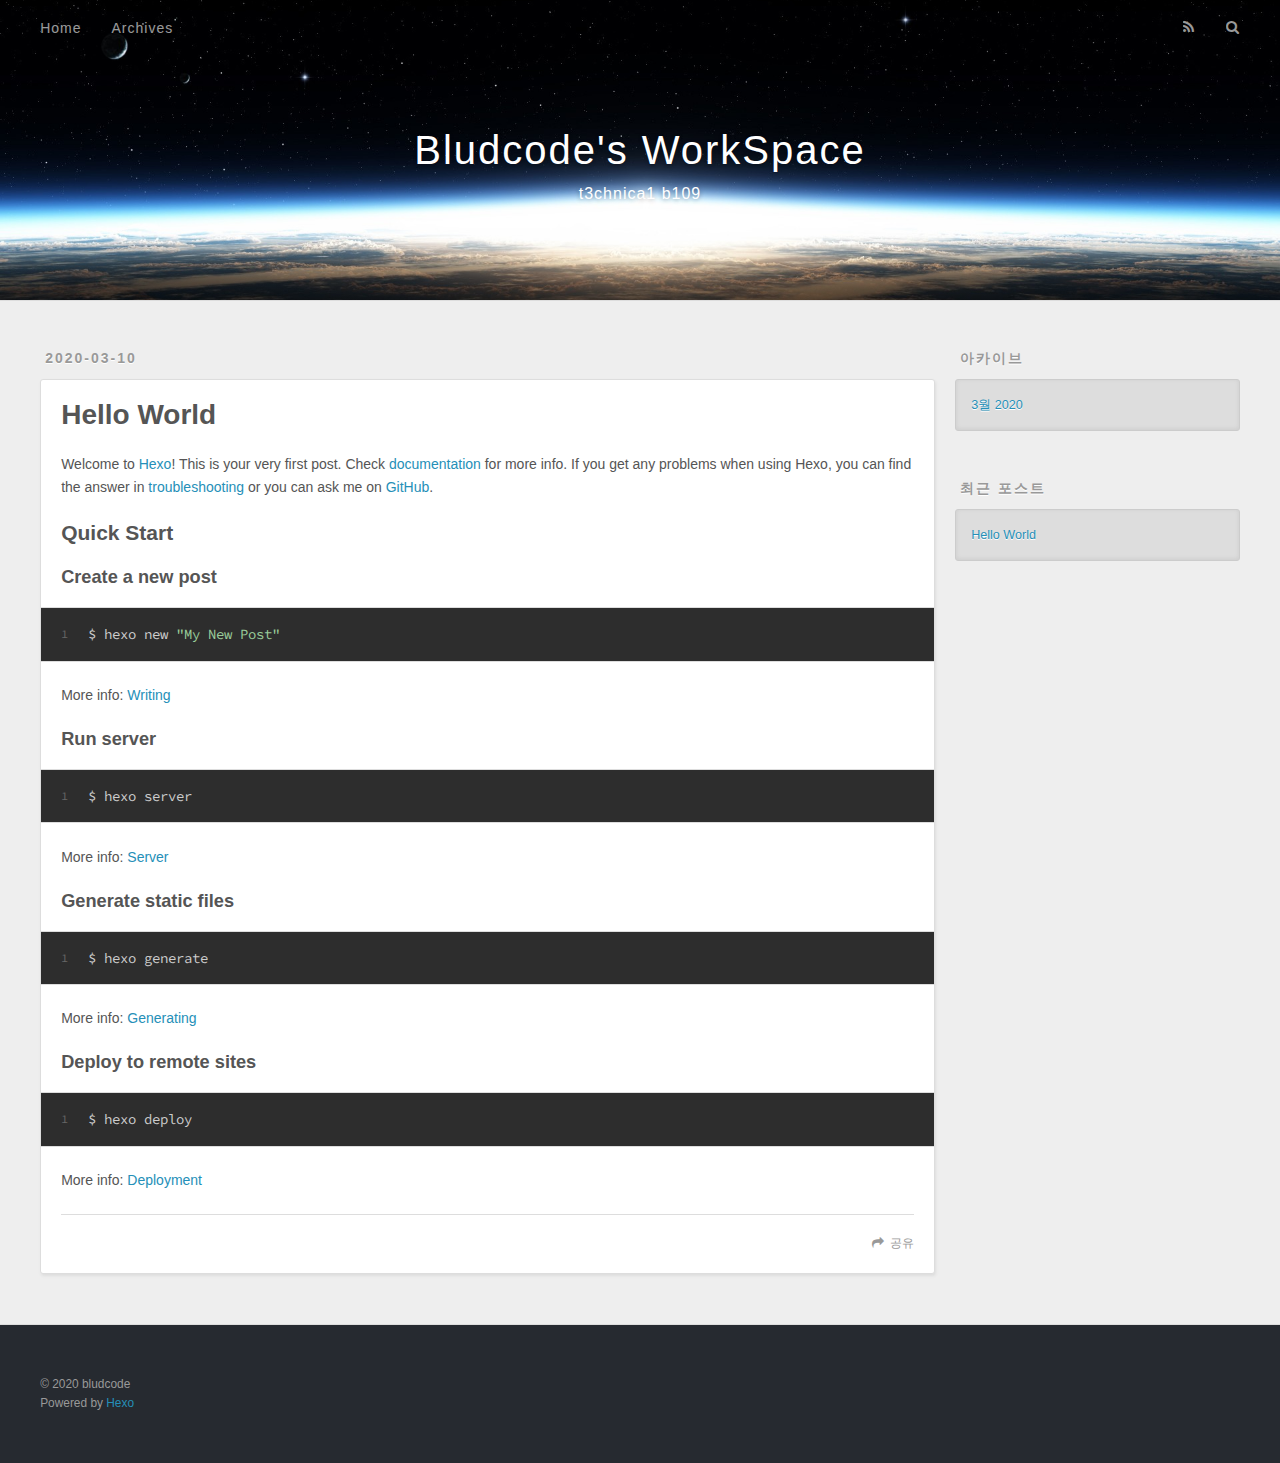
==== index.html @ d139e869 "Site updated: 2020-03-10 10:09:11" ====
<!DOCTYPE html>
<html>
<head>
  <meta charset="utf-8">
  

  
  <title>Bludcode&#39;s WorkSpace</title>
  <meta name="viewport" content="width=device-width, initial-scale=1, maximum-scale=1">
  <meta name="description" content="bludcode&#39;s blog">
<meta property="og:type" content="website">
<meta property="og:title" content="Bludcode&#39;s WorkSpace">
<meta property="og:url" content="https://bludcode.github.io/index.html">
<meta property="og:site_name" content="Bludcode&#39;s WorkSpace">
<meta property="og:description" content="bludcode&#39;s blog">
<meta property="og:locale" content="ko_KR">
<meta property="article:author" content="bludcode">
<meta property="article:tag" content="programming">
<meta property="article:tag" content=" math">
<meta property="article:tag" content=" neuroscience">
<meta name="twitter:card" content="summary">
  
    <link rel="alternate" href="/atom.xml" title="Bludcode&#39;s WorkSpace" type="application/atom+xml">
  
  
    <link rel="icon" href="/favicon.png">
  
  
    <link href="//fonts.googleapis.com/css?family=Source+Code+Pro" rel="stylesheet" type="text/css">
  
  
<link rel="stylesheet" href="/css/style.css">

<meta name="generator" content="Hexo 4.2.0"></head>

<body>
  <div id="container">
    <div id="wrap">
      <header id="header">
  <div id="banner"></div>
  <div id="header-outer" class="outer">
    <div id="header-title" class="inner">
      <h1 id="logo-wrap">
        <a href="/" id="logo">Bludcode&#39;s WorkSpace</a>
      </h1>
      
        <h2 id="subtitle-wrap">
          <a href="/" id="subtitle">t3chnica1 b109</a>
        </h2>
      
    </div>
    <div id="header-inner" class="inner">
      <nav id="main-nav">
        <a id="main-nav-toggle" class="nav-icon"></a>
        
          <a class="main-nav-link" href="/">Home</a>
        
          <a class="main-nav-link" href="/archives">Archives</a>
        
      </nav>
      <nav id="sub-nav">
        
          <a id="nav-rss-link" class="nav-icon" href="/atom.xml" title="RSS Feed"></a>
        
        <a id="nav-search-btn" class="nav-icon" title="검색"></a>
      </nav>
      <div id="search-form-wrap">
        <form action="//google.com/search" method="get" accept-charset="UTF-8" class="search-form"><input type="search" name="q" class="search-form-input" placeholder="Search"><button type="submit" class="search-form-submit">&#xF002;</button><input type="hidden" name="sitesearch" value="https://bludcode.github.io"></form>
      </div>
    </div>
  </div>
</header>
      <div class="outer">
        <section id="main">
  
    <article id="post-hello-world" class="article article-type-post" itemscope itemprop="blogPost">
  <div class="article-meta">
    <a href="/2020/03/10/hello-world/" class="article-date">
  <time datetime="2020-03-10T00:46:29.522Z" itemprop="datePublished">2020-03-10</time>
</a>
    
  </div>
  <div class="article-inner">
    
    
      <header class="article-header">
        
  
    <h1 itemprop="name">
      <a class="article-title" href="/2020/03/10/hello-world/">Hello World</a>
    </h1>
  

      </header>
    
    <div class="article-entry" itemprop="articleBody">
      
        <p>Welcome to <a href="https://hexo.io/" target="_blank" rel="noopener">Hexo</a>! This is your very first post. Check <a href="https://hexo.io/docs/" target="_blank" rel="noopener">documentation</a> for more info. If you get any problems when using Hexo, you can find the answer in <a href="https://hexo.io/docs/troubleshooting.html" target="_blank" rel="noopener">troubleshooting</a> or you can ask me on <a href="https://github.com/hexojs/hexo/issues" target="_blank" rel="noopener">GitHub</a>.</p>
<h2 id="Quick-Start"><a href="#Quick-Start" class="headerlink" title="Quick Start"></a>Quick Start</h2><h3 id="Create-a-new-post"><a href="#Create-a-new-post" class="headerlink" title="Create a new post"></a>Create a new post</h3><figure class="highlight bash"><table><tr><td class="gutter"><pre><span class="line">1</span><br></pre></td><td class="code"><pre><span class="line">$ hexo new <span class="string">"My New Post"</span></span><br></pre></td></tr></table></figure>

<p>More info: <a href="https://hexo.io/docs/writing.html" target="_blank" rel="noopener">Writing</a></p>
<h3 id="Run-server"><a href="#Run-server" class="headerlink" title="Run server"></a>Run server</h3><figure class="highlight bash"><table><tr><td class="gutter"><pre><span class="line">1</span><br></pre></td><td class="code"><pre><span class="line">$ hexo server</span><br></pre></td></tr></table></figure>

<p>More info: <a href="https://hexo.io/docs/server.html" target="_blank" rel="noopener">Server</a></p>
<h3 id="Generate-static-files"><a href="#Generate-static-files" class="headerlink" title="Generate static files"></a>Generate static files</h3><figure class="highlight bash"><table><tr><td class="gutter"><pre><span class="line">1</span><br></pre></td><td class="code"><pre><span class="line">$ hexo generate</span><br></pre></td></tr></table></figure>

<p>More info: <a href="https://hexo.io/docs/generating.html" target="_blank" rel="noopener">Generating</a></p>
<h3 id="Deploy-to-remote-sites"><a href="#Deploy-to-remote-sites" class="headerlink" title="Deploy to remote sites"></a>Deploy to remote sites</h3><figure class="highlight bash"><table><tr><td class="gutter"><pre><span class="line">1</span><br></pre></td><td class="code"><pre><span class="line">$ hexo deploy</span><br></pre></td></tr></table></figure>

<p>More info: <a href="https://hexo.io/docs/one-command-deployment.html" target="_blank" rel="noopener">Deployment</a></p>

      
    </div>
    <footer class="article-footer">
      <a data-url="https://bludcode.github.io/2020/03/10/hello-world/" data-id="ck7l6rue60000ygr84s1y29q2" class="article-share-link">공유</a>
      
      
    </footer>
  </div>
  
</article>


  


</section>
        
          <aside id="sidebar">
  
    

  
    

  
    
  
    
  <div class="widget-wrap">
    <h3 class="widget-title">아카이브</h3>
    <div class="widget">
      <ul class="archive-list"><li class="archive-list-item"><a class="archive-list-link" href="/archives/2020/03/">3월 2020</a></li></ul>
    </div>
  </div>


  
    
  <div class="widget-wrap">
    <h3 class="widget-title">최근 포스트</h3>
    <div class="widget">
      <ul>
        
          <li>
            <a href="/2020/03/10/hello-world/">Hello World</a>
          </li>
        
      </ul>
    </div>
  </div>

  
</aside>
        
      </div>
      <footer id="footer">
  
  <div class="outer">
    <div id="footer-info" class="inner">
      &copy; 2020 bludcode<br>
      Powered by <a href="http://hexo.io/" target="_blank">Hexo</a>
    </div>
  </div>
</footer>
    </div>
    <nav id="mobile-nav">
  
    <a href="/" class="mobile-nav-link">Home</a>
  
    <a href="/archives" class="mobile-nav-link">Archives</a>
  
</nav>
    

<script src="//ajax.googleapis.com/ajax/libs/jquery/2.0.3/jquery.min.js"></script>


  
<link rel="stylesheet" href="/fancybox/jquery.fancybox.css">

  
<script src="/fancybox/jquery.fancybox.pack.js"></script>




<script src="/js/script.js"></script>




  </div>
</body>
</html>
---- css/style.css ----
body {
  width: 100%;
}
body:before,
body:after {
  content: "";
  display: table;
}
body:after {
  clear: both;
}
html,
body,
div,
span,
applet,
object,
iframe,
h1,
h2,
h3,
h4,
h5,
h6,
p,
blockquote,
pre,
a,
abbr,
acronym,
address,
big,
cite,
code,
del,
dfn,
em,
img,
ins,
kbd,
q,
s,
samp,
small,
strike,
strong,
sub,
sup,
tt,
var,
dl,
dt,
dd,
ol,
ul,
li,
fieldset,
form,
label,
legend,
table,
caption,
tbody,
tfoot,
thead,
tr,
th,
td {
  margin: 0;
  padding: 0;
  border: 0;
  outline: 0;
  font-weight: inherit;
  font-style: inherit;
  font-family: inherit;
  font-size: 100%;
  vertical-align: baseline;
}
body {
  line-height: 1;
  color: #000;
  background: #fff;
}
ol,
ul {
  list-style: none;
}
table {
  border-collapse: separate;
  border-spacing: 0;
  vertical-align: middle;
}
caption,
th,
td {
  text-align: left;
  font-weight: normal;
  vertical-align: middle;
}
a img {
  border: none;
}
input,
button {
  margin: 0;
  padding: 0;
}
input::-moz-focus-inner,
button::-moz-focus-inner {
  border: 0;
  padding: 0;
}
@font-face {
  font-family: FontAwesome;
  font-style: normal;
  font-weight: normal;
  src: url("fonts/fontawesome-webfont.eot?v=#4.0.3");
  src: url("fonts/fontawesome-webfont.eot?#iefix&v=#4.0.3") format("embedded-opentype"), url("fonts/fontawesome-webfont.woff?v=#4.0.3") format("woff"), url("fonts/fontawesome-webfont.ttf?v=#4.0.3") format("truetype"), url("fonts/fontawesome-webfont.svg#fontawesomeregular?v=#4.0.3") format("svg");
}
html,
body,
#container {
  height: 100%;
}
body {
  background: #eee;
  font: 14px -apple-system, BlinkMacSystemFont, "Segoe UI", "Roboto", "Oxygen", "Ubuntu", "Cantarell", "Fira Sans", "Droid Sans", "Helvetica Neue", sans-serif;
  -webkit-text-size-adjust: 100%;
}
.outer {
  max-width: 1220px;
  margin: 0 auto;
  padding: 0 20px;
}
.outer:before,
.outer:after {
  content: "";
  display: table;
}
.outer:after {
  clear: both;
}
.inner {
  display: inline;
  float: left;
  width: 98.33333333333333%;
  margin: 0 0.833333333333333%;
}
.left,
.alignleft {
  float: left;
}
.right,
.alignright {
  float: right;
}
.clear {
  clear: both;
}
#container {
  position: relative;
}
.mobile-nav-on {
  overflow: hidden;
}
#wrap {
  height: 100%;
  width: 100%;
  position: absolute;
  top: 0;
  left: 0;
  -webkit-transition: 0.2s ease-out;
  -moz-transition: 0.2s ease-out;
  -ms-transition: 0.2s ease-out;
  transition: 0.2s ease-out;
  z-index: 1;
  background: #eee;
}
.mobile-nav-on #wrap {
  left: 280px;
}
@media screen and (min-width: 768px) {
  #main {
    display: inline;
    float: left;
    width: 73.33333333333333%;
    margin: 0 0.833333333333333%;
  }
}
.article-date,
.article-category-link,
.archive-year,
.widget-title {
  text-decoration: none;
  text-transform: uppercase;
  letter-spacing: 2px;
  color: #999;
  margin-bottom: 1em;
  margin-left: 5px;
  line-height: 1em;
  text-shadow: 0 1px #fff;
  font-weight: bold;
}
.article-inner,
.archive-article-inner {
  background: #fff;
  -webkit-box-shadow: 1px 2px 3px #ddd;
  box-shadow: 1px 2px 3px #ddd;
  border: 1px solid #ddd;
  border-radius: 3px;
}
.article-entry h1,
.widget h1 {
  font-size: 2em;
}
.article-entry h2,
.widget h2 {
  font-size: 1.5em;
}
.article-entry h3,
.widget h3 {
  font-size: 1.3em;
}
.article-entry h4,
.widget h4 {
  font-size: 1.2em;
}
.article-entry h5,
.widget h5 {
  font-size: 1em;
}
.article-entry h6,
.widget h6 {
  font-size: 1em;
  color: #999;
}
.article-entry hr,
.widget hr {
  border: 1px dashed #ddd;
}
.article-entry strong,
.widget strong {
  font-weight: bold;
}
.article-entry em,
.widget em,
.article-entry cite,
.widget cite {
  font-style: italic;
}
.article-entry sup,
.widget sup,
.article-entry sub,
.widget sub {
  font-size: 0.75em;
  line-height: 0;
  position: relative;
  vertical-align: baseline;
}
.article-entry sup,
.widget sup {
  top: -0.5em;
}
.article-entry sub,
.widget sub {
  bottom: -0.2em;
}
.article-entry small,
.widget small {
  font-size: 0.85em;
}
.article-entry acronym,
.widget acronym,
.article-entry abbr,
.widget abbr {
  border-bottom: 1px dotted;
}
.article-entry ul,
.widget ul,
.article-entry ol,
.widget ol,
.article-entry dl,
.widget dl {
  margin: 0 20px;
  line-height: 1.6em;
}
.article-entry ul ul,
.widget ul ul,
.article-entry ol ul,
.widget ol ul,
.article-entry ul ol,
.widget ul ol,
.article-entry ol ol,
.widget ol ol {
  margin-top: 0;
  margin-bottom: 0;
}
.article-entry ul,
.widget ul {
  list-style: disc;
}
.article-entry ol,
.widget ol {
  list-style: decimal;
}
.article-entry dt,
.widget dt {
  font-weight: bold;
}
#header {
  height: 300px;
  position: relative;
  border-bottom: 1px solid #ddd;
}
#header:before,
#header:after {
  content: "";
  position: absolute;
  left: 0;
  right: 0;
  height: 40px;
}
#header:before {
  top: 0;
  background: -webkit-linear-gradient(rgba(0,0,0,0.2), transparent);
  background: -moz-linear-gradient(rgba(0,0,0,0.2), transparent);
  background: -ms-linear-gradient(rgba(0,0,0,0.2), transparent);
  background: linear-gradient(rgba(0,0,0,0.2), transparent);
}
#header:after {
  bottom: 0;
  background: -webkit-linear-gradient(transparent, rgba(0,0,0,0.2));
  background: -moz-linear-gradient(transparent, rgba(0,0,0,0.2));
  background: -ms-linear-gradient(transparent, rgba(0,0,0,0.2));
  background: linear-gradient(transparent, rgba(0,0,0,0.2));
}
#header-outer {
  height: 100%;
  position: relative;
}
#header-inner {
  position: relative;
  overflow: hidden;
}
#banner {
  position: absolute;
  top: 0;
  left: 0;
  width: 100%;
  height: 100%;
  background: url("images/banner.jpg") center #000;
  -webkit-background-size: cover;
  -moz-background-size: cover;
  background-size: cover;
  z-index: -1;
}
#header-title {
  text-align: center;
  height: 40px;
  position: absolute;
  top: 50%;
  left: 0;
  margin-top: -20px;
}
#logo,
#subtitle {
  text-decoration: none;
  color: #fff;
  font-weight: 300;
  text-shadow: 0 1px 4px rgba(0,0,0,0.3);
}
#logo {
  font-size: 40px;
  line-height: 40px;
  letter-spacing: 2px;
}
#subtitle {
  font-size: 16px;
  line-height: 16px;
  letter-spacing: 1px;
}
#subtitle-wrap {
  margin-top: 16px;
}
#main-nav {
  float: left;
  margin-left: -15px;
}
.nav-icon,
.main-nav-link {
  float: left;
  color: #fff;
  opacity: 0.6;
  text-decoration: none;
  text-shadow: 0 1px rgba(0,0,0,0.2);
  -webkit-transition: opacity 0.2s;
  -moz-transition: opacity 0.2s;
  -ms-transition: opacity 0.2s;
  transition: opacity 0.2s;
  display: block;
  padding: 20px 15px;
}
.nav-icon:hover,
.main-nav-link:hover {
  opacity: 1;
}
.nav-icon {
  font-family: FontAwesome;
  text-align: center;
  font-size: 14px;
  width: 14px;
  height: 14px;
  padding: 20px 15px;
  position: relative;
  cursor: pointer;
}
.main-nav-link {
  font-weight: 300;
  letter-spacing: 1px;
}
@media screen and (max-width: 479px) {
  .main-nav-link {
    display: none;
  }
}
#main-nav-toggle {
  display: none;
}
#main-nav-toggle:before {
  content: "\f0c9";
}
@media screen and (max-width: 479px) {
  #main-nav-toggle {
    display: block;
  }
}
#sub-nav {
  float: right;
  margin-right: -15px;
}
#nav-rss-link:before {
  content: "\f09e";
}
#nav-search-btn:before {
  content: "\f002";
}
#search-form-wrap {
  position: absolute;
  top: 15px;
  width: 150px;
  height: 30px;
  right: -150px;
  opacity: 0;
  -webkit-transition: 0.2s ease-out;
  -moz-transition: 0.2s ease-out;
  -ms-transition: 0.2s ease-out;
  transition: 0.2s ease-out;
}
#search-form-wrap.on {
  opacity: 1;
  right: 0;
}
@media screen and (max-width: 479px) {
  #search-form-wrap {
    width: 100%;
    right: -100%;
  }
}
.search-form {
  position: absolute;
  top: 0;
  left: 0;
  right: 0;
  background: #fff;
  padding: 5px 15px;
  border-radius: 15px;
  -webkit-box-shadow: 0 0 10px rgba(0,0,0,0.3);
  box-shadow: 0 0 10px rgba(0,0,0,0.3);
}
.search-form-input {
  border: none;
  background: none;
  color: #555;
  width: 100%;
  font: 13px -apple-system, BlinkMacSystemFont, "Segoe UI", "Roboto", "Oxygen", "Ubuntu", "Cantarell", "Fira Sans", "Droid Sans", "Helvetica Neue", sans-serif;
  outline: none;
}
.search-form-input::-webkit-search-results-decoration,
.search-form-input::-webkit-search-cancel-button {
  -webkit-appearance: none;
}
.search-form-submit {
  position: absolute;
  top: 50%;
  right: 10px;
  margin-top: -7px;
  font: 13px FontAwesome;
  border: none;
  background: none;
  color: #bbb;
  cursor: pointer;
}
.search-form-submit:hover,
.search-form-submit:focus {
  color: #777;
}
.article {
  margin: 50px 0;
}
.article-inner {
  overflow: hidden;
}
.article-meta:before,
.article-meta:after {
  content: "";
  display: table;
}
.article-meta:after {
  clear: both;
}
.article-date {
  float: left;
}
.article-category {
  float: left;
  line-height: 1em;
  color: #ccc;
  text-shadow: 0 1px #fff;
  margin-left: 8px;
}
.article-category:before {
  content: "\2022";
}
.article-category-link {
  margin: 0 12px 1em;
}
.article-header {
  padding: 20px 20px 0;
}
.article-title {
  text-decoration: none;
  font-size: 2em;
  font-weight: bold;
  color: #555;
  line-height: 1.1em;
  -webkit-transition: color 0.2s;
  -moz-transition: color 0.2s;
  -ms-transition: color 0.2s;
  transition: color 0.2s;
}
a.article-title:hover {
  color: #258fb8;
}
.article-entry {
  color: #555;
  padding: 0 20px;
}
.article-entry:before,
.article-entry:after {
  content: "";
  display: table;
}
.article-entry:after {
  clear: both;
}
.article-entry p,
.article-entry table {
  line-height: 1.6em;
  margin: 1.6em 0;
}
.article-entry h1,
.article-entry h2,
.article-entry h3,
.article-entry h4,
.article-entry h5,
.article-entry h6 {
  font-weight: bold;
}
.article-entry h1,
.article-entry h2,
.article-entry h3,
.article-entry h4,
.article-entry h5,
.article-entry h6 {
  line-height: 1.1em;
  margin: 1.1em 0;
}
.article-entry a {
  color: #258fb8;
  text-decoration: none;
}
.article-entry a:hover {
  text-decoration: underline;
}
.article-entry ul,
.article-entry ol,
.article-entry dl {
  margin-top: 1.6em;
  margin-bottom: 1.6em;
}
.article-entry img,
.article-entry video {
  max-width: 100%;
  height: auto;
  display: block;
  margin: auto;
}
.article-entry iframe {
  border: none;
}
.article-entry table {
  width: 100%;
  border-collapse: collapse;
  border-spacing: 0;
}
.article-entry th {
  font-weight: bold;
  border-bottom: 3px solid #ddd;
  padding-bottom: 0.5em;
}
.article-entry td {
  border-bottom: 1px solid #ddd;
  padding: 10px 0;
}
.article-entry blockquote {
  font-family: Georgia, "Times New Roman", serif;
  font-size: 1.4em;
  margin: 1.6em 20px;
  text-align: center;
}
.article-entry blockquote footer {
  font-size: 14px;
  margin: 1.6em 0;
  font-family: -apple-system, BlinkMacSystemFont, "Segoe UI", "Roboto", "Oxygen", "Ubuntu", "Cantarell", "Fira Sans", "Droid Sans", "Helvetica Neue", sans-serif;
}
.article-entry blockquote footer cite:before {
  content: "—";
  padding: 0 0.5em;
}
.article-entry .pullquote {
  text-align: left;
  width: 45%;
  margin: 0;
}
.article-entry .pullquote.left {
  margin-left: 0.5em;
  margin-right: 1em;
}
.article-entry .pullquote.right {
  margin-right: 0.5em;
  margin-left: 1em;
}
.article-entry .caption {
  color: #999;
  display: block;
  font-size: 0.9em;
  margin-top: 0.5em;
  position: relative;
  text-align: center;
}
.article-entry .video-container {
  position: relative;
  padding-top: 56.25%;
  height: 0;
  overflow: hidden;
}
.article-entry .video-container iframe,
.article-entry .video-container object,
.article-entry .video-container embed {
  position: absolute;
  top: 0;
  left: 0;
  width: 100%;
  height: 100%;
  margin-top: 0;
}
.article-more-link a {
  display: inline-block;
  line-height: 1em;
  padding: 6px 15px;
  border-radius: 15px;
  background: #eee;
  color: #999;
  text-shadow: 0 1px #fff;
  text-decoration: none;
}
.article-more-link a:hover {
  background: #258fb8;
  color: #fff;
  text-decoration: none;
  text-shadow: 0 1px #1e7293;
}
.article-footer {
  font-size: 0.85em;
  line-height: 1.6em;
  border-top: 1px solid #ddd;
  padding-top: 1.6em;
  margin: 0 20px 20px;
}
.article-footer:before,
.article-footer:after {
  content: "";
  display: table;
}
.article-footer:after {
  clear: both;
}
.article-footer a {
  color: #999;
  text-decoration: none;
}
.article-footer a:hover {
  color: #555;
}
.article-tag-list-item {
  float: left;
  margin-right: 10px;
}
.article-tag-list-link:before {
  content: "#";
}
.article-comment-link {
  float: right;
}
.article-comment-link:before {
  content: "\f075";
  font-family: FontAwesome;
  padding-right: 8px;
}
.article-share-link {
  cursor: pointer;
  float: right;
  margin-left: 20px;
}
.article-share-link:before {
  content: "\f064";
  font-family: FontAwesome;
  padding-right: 6px;
}
#article-nav {
  position: relative;
}
#article-nav:before,
#article-nav:after {
  content: "";
  display: table;
}
#article-nav:after {
  clear: both;
}
@media screen and (min-width: 768px) {
  #article-nav {
    margin: 50px 0;
  }
  #article-nav:before {
    width: 8px;
    height: 8px;
    position: absolute;
    top: 50%;
    left: 50%;
    margin-top: -4px;
    margin-left: -4px;
    content: "";
    border-radius: 50%;
    background: #ddd;
    -webkit-box-shadow: 0 1px 2px #fff;
    box-shadow: 0 1px 2px #fff;
  }
}
.article-nav-link-wrap {
  text-decoration: none;
  text-shadow: 0 1px #fff;
  color: #999;
  -webkit-box-sizing: border-box;
  -moz-box-sizing: border-box;
  box-sizing: border-box;
  margin-top: 50px;
  text-align: center;
  display: block;
}
.article-nav-link-wrap:hover {
  color: #555;
}
@media screen and (min-width: 768px) {
  .article-nav-link-wrap {
    width: 50%;
    margin-top: 0;
  }
}
@media screen and (min-width: 768px) {
  #article-nav-newer {
    float: left;
    text-align: right;
    padding-right: 20px;
  }
}
@media screen and (min-width: 768px) {
  #article-nav-older {
    float: right;
    text-align: left;
    padding-left: 20px;
  }
}
.article-nav-caption {
  text-transform: uppercase;
  letter-spacing: 2px;
  color: #ddd;
  line-height: 1em;
  font-weight: bold;
}
#article-nav-newer .article-nav-caption {
  margin-right: -2px;
}
.article-nav-title {
  font-size: 0.85em;
  line-height: 1.6em;
  margin-top: 0.5em;
}
.article-share-box {
  position: absolute;
  display: none;
  background: #fff;
  -webkit-box-shadow: 1px 2px 10px rgba(0,0,0,0.2);
  box-shadow: 1px 2px 10px rgba(0,0,0,0.2);
  border-radius: 3px;
  margin-left: -145px;
  overflow: hidden;
  z-index: 1;
}
.article-share-box.on {
  display: block;
}
.article-share-input {
  width: 100%;
  background: none;
  -webkit-box-sizing: border-box;
  -moz-box-sizing: border-box;
  box-sizing: border-box;
  font: 14px -apple-system, BlinkMacSystemFont, "Segoe UI", "Roboto", "Oxygen", "Ubuntu", "Cantarell", "Fira Sans", "Droid Sans", "Helvetica Neue", sans-serif;
  padding: 0 15px;
  color: #555;
  outline: none;
  border: 1px solid #ddd;
  border-radius: 3px 3px 0 0;
  height: 36px;
  line-height: 36px;
}
.article-share-links {
  background: #eee;
}
.article-share-links:before,
.article-share-links:after {
  content: "";
  display: table;
}
.article-share-links:after {
  clear: both;
}
.article-share-twitter,
.article-share-facebook,
.article-share-pinterest,
.article-share-google {
  width: 50px;
  height: 36px;
  display: block;
  float: left;
  position: relative;
  color: #999;
  text-shadow: 0 1px #fff;
}
.article-share-twitter:before,
.article-share-facebook:before,
.article-share-pinterest:before,
.article-share-google:before {
  font-size: 20px;
  font-family: FontAwesome;
  width: 20px;
  height: 20px;
  position: absolute;
  top: 50%;
  left: 50%;
  margin-top: -10px;
  margin-left: -10px;
  text-align: center;
}
.article-share-twitter:hover,
.article-share-facebook:hover,
.article-share-pinterest:hover,
.article-share-google:hover {
  color: #fff;
}
.article-share-twitter:before {
  content: "\f099";
}
.article-share-twitter:hover {
  background: #00aced;
  text-shadow: 0 1px #008abe;
}
.article-share-facebook:before {
  content: "\f09a";
}
.article-share-facebook:hover {
  background: #3b5998;
  text-shadow: 0 1px #2f477a;
}
.article-share-pinterest:before {
  content: "\f0d2";
}
.article-share-pinterest:hover {
  background: #cb2027;
  text-shadow: 0 1px #a21a1f;
}
.article-share-google:before {
  content: "\f0d5";
}
.article-share-google:hover {
  background: #dd4b39;
  text-shadow: 0 1px #be3221;
}
.article-gallery {
  background: #000;
  position: relative;
}
.article-gallery-photos {
  position: relative;
  overflow: hidden;
}
.article-gallery-img {
  display: none;
  max-width: 100%;
}
.article-gallery-img:first-child {
  display: block;
}
.article-gallery-img.loaded {
  position: absolute;
  display: block;
}
.article-gallery-img img {
  display: block;
  max-width: 100%;
  margin: 0 auto;
}
#comments {
  background: #fff;
  -webkit-box-shadow: 1px 2px 3px #ddd;
  box-shadow: 1px 2px 3px #ddd;
  padding: 20px;
  border: 1px solid #ddd;
  border-radius: 3px;
  margin: 50px 0;
}
#comments a {
  color: #258fb8;
}
.archives-wrap {
  margin: 50px 0;
}
.archives:before,
.archives:after {
  content: "";
  display: table;
}
.archives:after {
  clear: both;
}
.archive-year-wrap {
  margin-bottom: 1em;
}
.archives {
  -webkit-column-gap: 10px;
  -moz-column-gap: 10px;
  column-gap: 10px;
}
@media screen and (min-width: 480px) and (max-width: 767px) {
  .archives {
    -webkit-column-count: 2;
    -moz-column-count: 2;
    column-count: 2;
  }
}
@media screen and (min-width: 768px) {
  .archives {
    -webkit-column-count: 3;
    -moz-column-count: 3;
    column-count: 3;
  }
}
.archive-article {
  -webkit-column-break-inside: avoid;
  page-break-inside: avoid;
  overflow: hidden;
  break-inside: avoid-column;
}
.archive-article-inner {
  padding: 10px;
  margin-bottom: 15px;
}
.archive-article-title {
  text-decoration: none;
  font-weight: bold;
  color: #555;
  -webkit-transition: color 0.2s;
  -moz-transition: color 0.2s;
  -ms-transition: color 0.2s;
  transition: color 0.2s;
  line-height: 1.6em;
}
.archive-article-title:hover {
  color: #258fb8;
}
.archive-article-footer {
  margin-top: 1em;
}
.archive-article-date {
  color: #999;
  text-decoration: none;
  font-size: 0.85em;
  line-height: 1em;
  margin-bottom: 0.5em;
  display: block;
}
#page-nav {
  margin: 50px auto;
  background: #fff;
  -webkit-box-shadow: 1px 2px 3px #ddd;
  box-shadow: 1px 2px 3px #ddd;
  border: 1px solid #ddd;
  border-radius: 3px;
  text-align: center;
  color: #999;
  overflow: hidden;
}
#page-nav:before,
#page-nav:after {
  content: "";
  display: table;
}
#page-nav:after {
  clear: both;
}
#page-nav a,
#page-nav span {
  padding: 10px 20px;
  line-height: 1;
  height: 2ex;
}
#page-nav a {
  color: #999;
  text-decoration: none;
}
#page-nav a:hover {
  background: #999;
  color: #fff;
}
#page-nav .prev {
  float: left;
}
#page-nav .next {
  float: right;
}
#page-nav .page-number {
  display: inline-block;
}
@media screen and (max-width: 479px) {
  #page-nav .page-number {
    display: none;
  }
}
#page-nav .current {
  color: #555;
  font-weight: bold;
}
#page-nav .space {
  color: #ddd;
}
#footer {
  background: #262a30;
  padding: 50px 0;
  border-top: 1px solid #ddd;
  color: #999;
}
#footer a {
  color: #258fb8;
  text-decoration: none;
}
#footer a:hover {
  text-decoration: underline;
}
#footer-info {
  line-height: 1.6em;
  font-size: 0.85em;
}
.article-entry pre,
.article-entry .highlight {
  background: #2d2d2d;
  margin: 0 -20px;
  padding: 15px 20px;
  border-style: solid;
  border-color: #ddd;
  border-width: 1px 0;
  overflow: auto;
  color: #ccc;
  line-height: 22.400000000000002px;
}
.article-entry .highlight .gutter pre,
.article-entry .gist .gist-file .gist-data .line-numbers {
  color: #666;
  font-size: 0.85em;
}
.article-entry pre,
.article-entry code {
  font-family: "Source Code Pro", Consolas, Monaco, Menlo, Consolas, monospace;
}
.article-entry code {
  background: #eee;
  text-shadow: 0 1px #fff;
  padding: 0 0.3em;
}
.article-entry pre code {
  background: none;
  text-shadow: none;
  padding: 0;
}
.article-entry .highlight pre {
  border: none;
  margin: 0;
  padding: 0;
}
.article-entry .highlight table {
  margin: 0;
  width: auto;
}
.article-entry .highlight td {
  border: none;
  padding: 0;
}
.article-entry .highlight figcaption {
  font-size: 0.85em;
  color: #999;
  line-height: 1em;
  margin-bottom: 1em;
}
.article-entry .highlight figcaption:before,
.article-entry .highlight figcaption:after {
  content: "";
  display: table;
}
.article-entry .highlight figcaption:after {
  clear: both;
}
.article-entry .highlight figcaption a {
  float: right;
}
.article-entry .highlight .gutter pre {
  text-align: right;
  padding-right: 20px;
}
.article-entry .highlight .line {
  height: 22.400000000000002px;
}
.article-entry .highlight .line.marked {
  background: #515151;
}
.article-entry .gist {
  margin: 0 -20px;
  border-style: solid;
  border-color: #ddd;
  border-width: 1px 0;
  background: #2d2d2d;
  padding: 15px 20px 15px 0;
}
.article-entry .gist .gist-file {
  border: none;
  font-family: "Source Code Pro", Consolas, Monaco, Menlo, Consolas, monospace;
  margin: 0;
}
.article-entry .gist .gist-file .gist-data {
  background: none;
  border: none;
}
.article-entry .gist .gist-file .gist-data .line-numbers {
  background: none;
  border: none;
  padding: 0 20px 0 0;
}
.article-entry .gist .gist-file .gist-data .line-data {
  padding: 0 !important;
}
.article-entry .gist .gist-file .highlight {
  margin: 0;
  padding: 0;
  border: none;
}
.article-entry .gist .gist-file .gist-meta {
  background: #2d2d2d;
  color: #999;
  font: 0.85em -apple-system, BlinkMacSystemFont, "Segoe UI", "Roboto", "Oxygen", "Ubuntu", "Cantarell", "Fira Sans", "Droid Sans", "Helvetica Neue", sans-serif;
  text-shadow: 0 0;
  padding: 0;
  margin-top: 1em;
  margin-left: 20px;
}
.article-entry .gist .gist-file .gist-meta a {
  color: #258fb8;
  font-weight: normal;
}
.article-entry .gist .gist-file .gist-meta a:hover {
  text-decoration: underline;
}
pre .comment,
pre .title {
  color: #999;
}
pre .variable,
pre .attribute,
pre .tag,
pre .regexp,
pre .ruby .constant,
pre .xml .tag .title,
pre .xml .pi,
pre .xml .doctype,
pre .html .doctype,
pre .css .id,
pre .css .class,
pre .css .pseudo {
  color: #f2777a;
}
pre .number,
pre .preprocessor,
pre .built_in,
pre .literal,
pre .params,
pre .constant {
  color: #f99157;
}
pre .class,
pre .ruby .class .title,
pre .css .rules .attribute {
  color: #9c9;
}
pre .string,
pre .value,
pre .inheritance,
pre .header,
pre .ruby .symbol,
pre .xml .cdata {
  color: #9c9;
}
pre .css .hexcolor {
  color: #6cc;
}
pre .function,
pre .python .decorator,
pre .python .title,
pre .ruby .function .title,
pre .ruby .title .keyword,
pre .perl .sub,
pre .javascript .title,
pre .coffeescript .title {
  color: #69c;
}
pre .keyword,
pre .javascript .function {
  color: #c9c;
}
@media screen and (max-width: 479px) {
  #mobile-nav {
    position: absolute;
    top: 0;
    left: 0;
    width: 280px;
    height: 100%;
    background: #191919;
    border-right: 1px solid #fff;
  }
}
@media screen and (max-width: 479px) {
  .mobile-nav-link {
    display: block;
    color: #999;
    text-decoration: none;
    padding: 15px 20px;
    font-weight: bold;
  }
  .mobile-nav-link:hover {
    color: #fff;
  }
}
@media screen and (min-width: 768px) {
  #sidebar {
    display: inline;
    float: left;
    width: 23.333333333333332%;
    margin: 0 0.833333333333333%;
  }
}
.widget-wrap {
  margin: 50px 0;
}
.widget {
  color: #777;
  text-shadow: 0 1px #fff;
  background: #ddd;
  -webkit-box-shadow: 0 -1px 4px #ccc inset;
  box-shadow: 0 -1px 4px #ccc inset;
  border: 1px solid #ccc;
  padding: 15px;
  border-radius: 3px;
}
.widget a {
  color: #258fb8;
  text-decoration: none;
}
.widget a:hover {
  text-decoration: underline;
}
.widget ul ul,
.widget ol ul,
.widget dl ul,
.widget ul ol,
.widget ol ol,
.widget dl ol,
.widget ul dl,
.widget ol dl,
.widget dl dl {
  margin-left: 15px;
  list-style: disc;
}
.widget {
  line-height: 1.6em;
  word-wrap: break-word;
  font-size: 0.9em;
}
.widget ul,
.widget ol {
  list-style: none;
  margin: 0;
}
.widget ul ul,
.widget ol ul,
.widget ul ol,
.widget ol ol {
  margin: 0 20px;
}
.widget ul ul,
.widget ol ul {
  list-style: disc;
}
.widget ul ol,
.widget ol ol {
  list-style: decimal;
}
.category-list-count,
.tag-list-count,
.archive-list-count {
  padding-left: 5px;
  color: #999;
  font-size: 0.85em;
}
.category-list-count:before,
.tag-list-count:before,
.archive-list-count:before {
  content: "(";
}
.category-list-count:after,
.tag-list-count:after,
.archive-list-count:after {
  content: ")";
}
.tagcloud a {
  margin-right: 5px;
  display: inline-block;
}
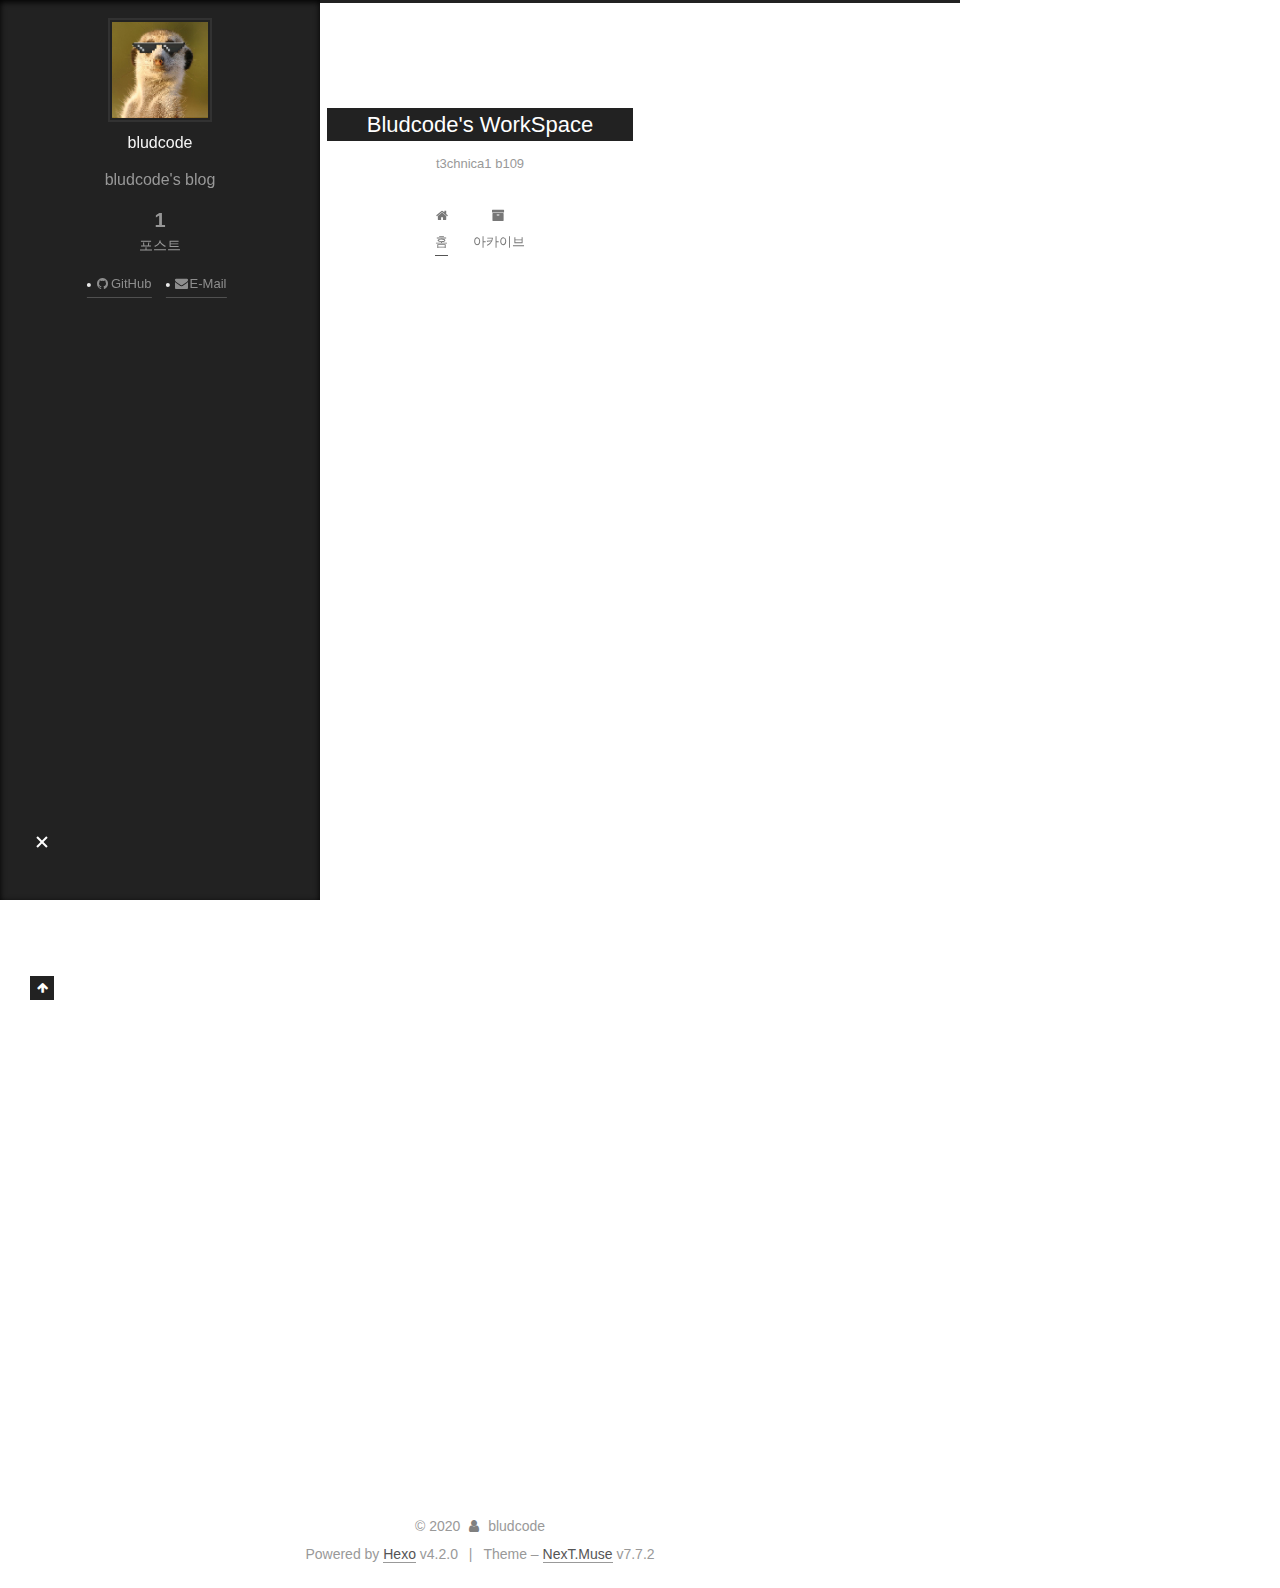
==== commit e6bb2768: "Site updated: 2020-03-10 13:22:18" ====
--- a/index.html
+++ b/index.html
@@ -1,12 +1,25 @@
 <!DOCTYPE html>
-<html>
+<html lang="ko">
 <head>
-  <meta charset="utf-8">
-  
-
-  
-  <title>Bludcode&#39;s WorkSpace</title>
-  <meta name="viewport" content="width=device-width, initial-scale=1, maximum-scale=1">
+  <!-- hexo-inject:begin --><!-- hexo-inject:end --><meta charset="UTF-8">
+<meta name="viewport" content="width=device-width, initial-scale=1, maximum-scale=2">
+<meta name="theme-color" content="#222">
+<meta name="generator" content="Hexo 4.2.0">
+  <link rel="apple-touch-icon" sizes="180x180" href="/images/apple-touch-icon-next.png">
+  <link rel="icon" type="image/png" sizes="32x32" href="/images/favicon-32x32-next.png">
+  <link rel="icon" type="image/png" sizes="16x16" href="/images/favicon-16x16-next.png">
+  <link rel="mask-icon" href="/images/logo.svg" color="#222">
+
+<link rel="stylesheet" href="/css/main.css">
+
+
+<link rel="stylesheet" href="/lib/font-awesome/css/font-awesome.min.css">
+
+<script id="hexo-configurations">
+    var NexT = window.NexT || {};
+    var CONFIG = {"hostname":"bludcode.github.io","root":"/","scheme":"Muse","version":"7.7.2","exturl":false,"sidebar":{"position":"right","display":"always","padding":18,"offset":12,"onmobile":false},"copycode":{"enable":false,"show_result":false,"style":null},"back2top":{"enable":true,"sidebar":false,"scrollpercent":false},"bookmark":{"enable":true,"color":"#222","save":"auto"},"fancybox":false,"mediumzoom":false,"lazyload":false,"pangu":false,"comments":{"style":"tabs","active":null,"storage":true,"lazyload":false,"nav":null},"algolia":{"hits":{"per_page":10},"labels":{"input_placeholder":"Search for Posts","hits_empty":"We didn't find any results for the search: ${query}","hits_stats":"${hits} results found in ${time} ms"}},"localsearch":{"enable":false,"trigger":"auto","top_n_per_article":1,"unescape":false,"preload":false},"motion":{"enable":true,"async":false,"transition":{"post_block":"fadeIn","post_header":"slideDownIn","post_body":"slideDownIn","coll_header":"slideLeftIn","sidebar":"slideUpIn"}}};
+  </script>
+
   <meta name="description" content="bludcode&#39;s blog">
 <meta property="og:type" content="website">
 <meta property="og:title" content="Bludcode&#39;s WorkSpace">
@@ -19,83 +32,165 @@
 <meta property="article:tag" content=" math">
 <meta property="article:tag" content=" neuroscience">
 <meta name="twitter:card" content="summary">
-  
-    <link rel="alternate" href="/atom.xml" title="Bludcode&#39;s WorkSpace" type="application/atom+xml">
-  
-  
-    <link rel="icon" href="/favicon.png">
-  
-  
-    <link href="//fonts.googleapis.com/css?family=Source+Code+Pro" rel="stylesheet" type="text/css">
-  
-  
-<link rel="stylesheet" href="/css/style.css">
-
-<meta name="generator" content="Hexo 4.2.0"></head>
-
-<body>
-  <div id="container">
-    <div id="wrap">
-      <header id="header">
-  <div id="banner"></div>
-  <div id="header-outer" class="outer">
-    <div id="header-title" class="inner">
-      <h1 id="logo-wrap">
-        <a href="/" id="logo">Bludcode&#39;s WorkSpace</a>
-      </h1>
+
+<link rel="canonical" href="https://bludcode.github.io/">
+
+
+<script id="page-configurations">
+  // https://hexo.io/docs/variables.html
+  CONFIG.page = {
+    sidebar: "",
+    isHome : true,
+    isPost : false
+  };
+</script>
+
+  <title>Bludcode's WorkSpace</title>
+  
+
+
+
+
+
+
+  <noscript>
+  <style>
+  .use-motion .brand,
+  .use-motion .menu-item,
+  .sidebar-inner,
+  .use-motion .post-block,
+  .use-motion .pagination,
+  .use-motion .comments,
+  .use-motion .post-header,
+  .use-motion .post-body,
+  .use-motion .collection-header { opacity: initial; }
+
+  .use-motion .site-title,
+  .use-motion .site-subtitle {
+    opacity: initial;
+    top: initial;
+  }
+
+  .use-motion .logo-line-before i { left: initial; }
+  .use-motion .logo-line-after i { right: initial; }
+  </style>
+</noscript><!-- hexo-inject:begin --><!-- hexo-inject:end -->
+
+</head>
+
+<body itemscope itemtype="http://schema.org/WebPage">
+  <!-- hexo-inject:begin --><!-- hexo-inject:end --><div class="container use-motion">
+    <div class="headband"></div>
+
+    <header class="header" itemscope itemtype="http://schema.org/WPHeader">
+      <div class="header-inner"><div class="site-brand-container">
+  <div class="site-nav-toggle">
+    <div class="toggle" aria-label="Toggle navigation bar">
+      <span class="toggle-line toggle-line-first"></span>
+      <span class="toggle-line toggle-line-middle"></span>
+      <span class="toggle-line toggle-line-last"></span>
+    </div>
+  </div>
+
+  <div class="site-meta">
+
+    <div>
+      <a href="/" class="brand" rel="start">
+        <span class="logo-line-before"><i></i></span>
+        <span class="site-title">Bludcode's WorkSpace</span>
+        <span class="logo-line-after"><i></i></span>
+      </a>
+    </div>
+        <p class="site-subtitle">t3chnica1 b109</p>
+  </div>
+
+  <div class="site-nav-right">
+    <div class="toggle popup-trigger">
+    </div>
+  </div>
+</div>
+
+
+<nav class="site-nav">
+  
+  <ul id="menu" class="menu">
+        <li class="menu-item menu-item-home">
+
+    <a href="/" rel="section"><i class="fa fa-fw fa-home"></i>홈</a>
+
+  </li>
+        <li class="menu-item menu-item-archives">
+
+    <a href="/archives/" rel="section"><i class="fa fa-fw fa-archive"></i>아카이브</a>
+
+  </li>
+  </ul>
+
+</nav>
+</div>
+    </header>
+
+    
+  <div class="back-to-top">
+    <i class="fa fa-arrow-up"></i>
+    <span>0%</span>
+  </div>
+  <div class="reading-progress-bar"></div>
+  <a role="button" class="book-mark-link book-mark-link-fixed"></a>
+
+
+    <main class="main">
+      <div class="main-inner">
+        <div class="content-wrap">
+          
+
+          <div class="content">
+            
+
+  <div class="posts-expand">
+        
+  
+  
+  <article itemscope itemtype="http://schema.org/Article" class="post-block home" lang="ko">
+    <link itemprop="mainEntityOfPage" href="https://bludcode.github.io/2020/03/10/hello-world/">
+
+    <span hidden itemprop="author" itemscope itemtype="http://schema.org/Person">
+      <meta itemprop="image" content="/images/avatar.gif">
+      <meta itemprop="name" content="bludcode">
+      <meta itemprop="description" content="bludcode's blog">
+    </span>
+
+    <span hidden itemprop="publisher" itemscope itemtype="http://schema.org/Organization">
+      <meta itemprop="name" content="Bludcode's WorkSpace">
+    </span>
+      <header class="post-header">
+        <h1 class="post-title" itemprop="name headline">
+          
+            <a href="/2020/03/10/hello-world/" class="post-title-link" itemprop="url">Hello World</a>
+        </h1>
+
+        <div class="post-meta">
+            <span class="post-meta-item">
+              <span class="post-meta-item-icon">
+                <i class="fa fa-calendar-o"></i>
+              </span>
+              <span class="post-meta-item-text">작성일</span>
+
+              <time title="Post created: 2020-03-10 09:46:29" itemprop="dateCreated datePublished" datetime="2020-03-10T09:46:29+09:00">2020-03-10</time>
+            </span>
+
+          
+
+        </div>
+      </header>
+
+    
+    
+    
+    <div class="post-body" itemprop="articleBody">
+
       
-        <h2 id="subtitle-wrap">
-          <a href="/" id="subtitle">t3chnica1 b109</a>
-        </h2>
-      
-    </div>
-    <div id="header-inner" class="inner">
-      <nav id="main-nav">
-        <a id="main-nav-toggle" class="nav-icon"></a>
-        
-          <a class="main-nav-link" href="/">Home</a>
-        
-          <a class="main-nav-link" href="/archives">Archives</a>
-        
-      </nav>
-      <nav id="sub-nav">
-        
-          <a id="nav-rss-link" class="nav-icon" href="/atom.xml" title="RSS Feed"></a>
-        
-        <a id="nav-search-btn" class="nav-icon" title="검색"></a>
-      </nav>
-      <div id="search-form-wrap">
-        <form action="//google.com/search" method="get" accept-charset="UTF-8" class="search-form"><input type="search" name="q" class="search-form-input" placeholder="Search"><button type="submit" class="search-form-submit">&#xF002;</button><input type="hidden" name="sitesearch" value="https://bludcode.github.io"></form>
-      </div>
-    </div>
-  </div>
-</header>
-      <div class="outer">
-        <section id="main">
-  
-    <article id="post-hello-world" class="article article-type-post" itemscope itemprop="blogPost">
-  <div class="article-meta">
-    <a href="/2020/03/10/hello-world/" class="article-date">
-  <time datetime="2020-03-10T00:46:29.522Z" itemprop="datePublished">2020-03-10</time>
-</a>
-    
-  </div>
-  <div class="article-inner">
-    
-    
-      <header class="article-header">
-        
-  
-    <h1 itemprop="name">
-      <a class="article-title" href="/2020/03/10/hello-world/">Hello World</a>
-    </h1>
-  
-
-      </header>
-    
-    <div class="article-entry" itemprop="articleBody">
-      
-        <p>Welcome to <a href="https://hexo.io/" target="_blank" rel="noopener">Hexo</a>! This is your very first post. Check <a href="https://hexo.io/docs/" target="_blank" rel="noopener">documentation</a> for more info. If you get any problems when using Hexo, you can find the answer in <a href="https://hexo.io/docs/troubleshooting.html" target="_blank" rel="noopener">troubleshooting</a> or you can ask me on <a href="https://github.com/hexojs/hexo/issues" target="_blank" rel="noopener">GitHub</a>.</p>
+          <p>Welcome to <a href="https://hexo.io/" target="_blank" rel="noopener">Hexo</a>! This is your very first post. Check <a href="https://hexo.io/docs/" target="_blank" rel="noopener">documentation</a> for more info. If you get any problems when using Hexo, you can find the answer in <a href="https://hexo.io/docs/troubleshooting.html" target="_blank" rel="noopener">troubleshooting</a> or you can ask me on <a href="https://github.com/hexojs/hexo/issues" target="_blank" rel="noopener">GitHub</a>.</p>
 <h2 id="Quick-Start"><a href="#Quick-Start" class="headerlink" title="Quick Start"></a>Quick Start</h2><h3 id="Create-a-new-post"><a href="#Create-a-new-post" class="headerlink" title="Create a new post"></a>Create a new post</h3><figure class="highlight bash"><table><tr><td class="gutter"><pre><span class="line">1</span><br></pre></td><td class="code"><pre><span class="line">$ hexo new <span class="string">"My New Post"</span></span><br></pre></td></tr></table></figure>
 
 <p>More info: <a href="https://hexo.io/docs/writing.html" target="_blank" rel="noopener">Writing</a></p>
@@ -111,95 +206,185 @@
 
       
     </div>
-    <footer class="article-footer">
-      <a data-url="https://bludcode.github.io/2020/03/10/hello-world/" data-id="ck7l6rue60000ygr84s1y29q2" class="article-share-link">공유</a>
-      
-      
+
+    
+    
+    
+      <footer class="post-footer">
+        <div class="post-eof"></div>
+      </footer>
+  </article>
+  
+  
+  
+
+  </div>
+
+  
+
+
+
+          </div>
+          
+
+<script>
+  window.addEventListener('tabs:register', () => {
+    let { activeClass } = CONFIG.comments;
+    if (CONFIG.comments.storage) {
+      activeClass = localStorage.getItem('comments_active') || activeClass;
+    }
+    if (activeClass) {
+      let activeTab = document.querySelector(`a[href="#comment-${activeClass}"]`);
+      if (activeTab) {
+        activeTab.click();
+      }
+    }
+  });
+  if (CONFIG.comments.storage) {
+    window.addEventListener('tabs:click', event => {
+      if (!event.target.matches('.tabs-comment .tab-content .tab-pane')) return;
+      let commentClass = event.target.classList[1];
+      localStorage.setItem('comments_active', commentClass);
+    });
+  }
+</script>
+
+        </div>
+          
+  
+  <div class="toggle sidebar-toggle">
+    <span class="toggle-line toggle-line-first"></span>
+    <span class="toggle-line toggle-line-middle"></span>
+    <span class="toggle-line toggle-line-last"></span>
+  </div>
+
+  <aside class="sidebar">
+    <div class="sidebar-inner">
+
+      <ul class="sidebar-nav motion-element">
+        <li class="sidebar-nav-toc">
+          목차
+        </li>
+        <li class="sidebar-nav-overview">
+          흝어보기
+        </li>
+      </ul>
+
+      <!--noindex-->
+      <div class="post-toc-wrap sidebar-panel">
+      </div>
+      <!--/noindex-->
+
+      <div class="site-overview-wrap sidebar-panel">
+        <div class="site-author motion-element" itemprop="author" itemscope itemtype="http://schema.org/Person">
+    <img class="site-author-image" itemprop="image" alt="bludcode"
+      src="/images/avatar.gif">
+  <p class="site-author-name" itemprop="name">bludcode</p>
+  <div class="site-description" itemprop="description">bludcode's blog</div>
+</div>
+<div class="site-state-wrap motion-element">
+  <nav class="site-state">
+      <div class="site-state-item site-state-posts">
+          <a href="/archives/">
+        
+          <span class="site-state-item-count">1</span>
+          <span class="site-state-item-name">포스트</span>
+        </a>
+      </div>
+  </nav>
+</div>
+  <div class="links-of-author motion-element">
+      <span class="links-of-author-item">
+        <a href="https://github.com/bludcode" title="GitHub → https:&#x2F;&#x2F;github.com&#x2F;bludcode" rel="noopener" target="_blank"><i class="fa fa-fw fa-github"></i>GitHub</a>
+      </span>
+      <span class="links-of-author-item">
+        <a href="mailto:bludcode@naver.com" title="E-Mail → mailto:bludcode@naver.com" rel="noopener" target="_blank"><i class="fa fa-fw fa-envelope"></i>E-Mail</a>
+      </span>
+  </div>
+
+
+
+      </div>
+
+    </div>
+  </aside>
+  <div id="sidebar-dimmer"></div>
+
+
+      </div>
+    </main>
+
+    <footer class="footer">
+      <div class="footer-inner">
+        
+
+<div class="copyright">
+  
+  &copy; 
+  <span itemprop="copyrightYear">2020</span>
+  <span class="with-love">
+    <i class="fa fa-user"></i>
+  </span>
+  <span class="author" itemprop="copyrightHolder">bludcode</span>
+</div>
+  <div class="powered-by">Powered by <a href="https://hexo.io/" class="theme-link" rel="noopener" target="_blank">Hexo</a> v4.2.0
+  </div>
+  <span class="post-meta-divider">|</span>
+  <div class="theme-info">Theme – <a href="https://muse.theme-next.org/" class="theme-link" rel="noopener" target="_blank">NexT.Muse</a> v7.7.2
+  </div>
+
+        
+
+
+
+
+
+
+
+
+      </div>
     </footer>
   </div>
-  
-</article>
-
-
-  
-
-
-</section>
-        
-          <aside id="sidebar">
-  
-    
-
-  
-    
-
-  
-    
-  
-    
-  <div class="widget-wrap">
-    <h3 class="widget-title">아카이브</h3>
-    <div class="widget">
-      <ul class="archive-list"><li class="archive-list-item"><a class="archive-list-link" href="/archives/2020/03/">3월 2020</a></li></ul>
-    </div>
-  </div>
-
-
-  
-    
-  <div class="widget-wrap">
-    <h3 class="widget-title">최근 포스트</h3>
-    <div class="widget">
-      <ul>
-        
-          <li>
-            <a href="/2020/03/10/hello-world/">Hello World</a>
-          </li>
-        
-      </ul>
-    </div>
-  </div>
-
-  
-</aside>
-        
-      </div>
-      <footer id="footer">
-  
-  <div class="outer">
-    <div id="footer-info" class="inner">
-      &copy; 2020 bludcode<br>
-      Powered by <a href="http://hexo.io/" target="_blank">Hexo</a>
-    </div>
-  </div>
-</footer>
-    </div>
-    <nav id="mobile-nav">
-  
-    <a href="/" class="mobile-nav-link">Home</a>
-  
-    <a href="/archives" class="mobile-nav-link">Archives</a>
-  
-</nav>
-    
-
-<script src="//ajax.googleapis.com/ajax/libs/jquery/2.0.3/jquery.min.js"></script>
-
-
-  
-<link rel="stylesheet" href="/fancybox/jquery.fancybox.css">
-
-  
-<script src="/fancybox/jquery.fancybox.pack.js"></script>
-
-
-
-
-<script src="/js/script.js"></script>
-
-
-
-
-  </div>
+
+  
+  <script src="/lib/anime.min.js"></script>
+  <script src="/lib/velocity/velocity.min.js"></script>
+  <script src="/lib/velocity/velocity.ui.min.js"></script>
+
+<script src="/js/utils.js"></script>
+
+<script src="/js/motion.js"></script>
+
+
+<script src="/js/schemes/muse.js"></script>
+
+
+<script src="/js/next-boot.js"></script>
+
+<script src="/js/bookmark.js"></script><!-- hexo-inject:begin --><!-- hexo-inject:end -->
+
+
+
+
+  
+
+
+
+
+
+
+
+
+
+
+
+
+
+
+
+  
+
+  
+
 </body>
-</html>+</html>
--- a/css/main.css
+++ b/css/main.css
@@ -0,0 +1,2274 @@
+:root {
+  --body-bg-color: #fff;
+  --content-bg-color: #fff;
+  --card-bg-color: #f5f5f5;
+  --text-color: #555;
+  --link-color: #555;
+  --link-hover-color: #222;
+  --brand-color: #fff;
+  --brand-hover-color: #fff;
+  --table-row-odd-bg-color: #f9f9f9;
+  --table-row-hover-bg-color: #f5f5f5;
+  --menu-item-bg-color: #f5f5f5;
+}
+html {
+  line-height: 1.15; /* 1 */
+  -webkit-text-size-adjust: 100%; /* 2 */
+}
+body {
+  margin: 0;
+}
+main {
+  display: block;
+}
+h1 {
+  font-size: 2em;
+  margin: 0.67em 0;
+}
+hr {
+  box-sizing: content-box; /* 1 */
+  height: 0; /* 1 */
+  overflow: visible; /* 2 */
+}
+pre {
+  font-family: monospace, monospace; /* 1 */
+  font-size: 1em; /* 2 */
+}
+a {
+  background: transparent;
+}
+abbr[title] {
+  border-bottom: none; /* 1 */
+  text-decoration: underline; /* 2 */
+  text-decoration: underline dotted; /* 2 */
+}
+b,
+strong {
+  font-weight: bolder;
+}
+code,
+kbd,
+samp {
+  font-family: monospace, monospace; /* 1 */
+  font-size: 1em; /* 2 */
+}
+small {
+  font-size: 80%;
+}
+sub,
+sup {
+  font-size: 75%;
+  line-height: 0;
+  position: relative;
+  vertical-align: baseline;
+}
+sub {
+  bottom: -0.25em;
+}
+sup {
+  top: -0.5em;
+}
+img {
+  border-style: none;
+}
+button,
+input,
+optgroup,
+select,
+textarea {
+  font-family: inherit; /* 1 */
+  font-size: 100%; /* 1 */
+  line-height: 1.15; /* 1 */
+  margin: 0; /* 2 */
+}
+button,
+input {
+/* 1 */
+  overflow: visible;
+}
+button,
+select {
+/* 1 */
+  text-transform: none;
+}
+button,
+[type='button'],
+[type='reset'],
+[type='submit'] {
+  -webkit-appearance: button;
+}
+button::-moz-focus-inner,
+[type='button']::-moz-focus-inner,
+[type='reset']::-moz-focus-inner,
+[type='submit']::-moz-focus-inner {
+  border-style: none;
+  padding: 0;
+}
+button:-moz-focusring,
+[type='button']:-moz-focusring,
+[type='reset']:-moz-focusring,
+[type='submit']:-moz-focusring {
+  outline: 1px dotted ButtonText;
+}
+fieldset {
+  padding: 0.35em 0.75em 0.625em;
+}
+legend {
+  box-sizing: border-box; /* 1 */
+  color: inherit; /* 2 */
+  display: table; /* 1 */
+  max-width: 100%; /* 1 */
+  padding: 0; /* 3 */
+  white-space: normal; /* 1 */
+}
+progress {
+  vertical-align: baseline;
+}
+textarea {
+  overflow: auto;
+}
+[type='checkbox'],
+[type='radio'] {
+  box-sizing: border-box; /* 1 */
+  padding: 0; /* 2 */
+}
+[type='number']::-webkit-inner-spin-button,
+[type='number']::-webkit-outer-spin-button {
+  height: auto;
+}
+[type='search'] {
+  outline-offset: -2px; /* 2 */
+  -webkit-appearance: textfield; /* 1 */
+}
+[type='search']::-webkit-search-decoration {
+  -webkit-appearance: none;
+}
+::-webkit-file-upload-button {
+  font: inherit; /* 2 */
+  -webkit-appearance: button; /* 1 */
+}
+details {
+  display: block;
+}
+summary {
+  display: list-item;
+}
+template {
+  display: none;
+}
+[hidden] {
+  display: none;
+}
+::selection {
+  background: #262a30;
+  color: #fff;
+}
+html,
+body {
+  height: 100%;
+}
+body {
+  background: var(--body-bg-color);
+  color: var(--text-color);
+  font-family: 'Lato', "PingFang SC", "Microsoft YaHei", sans-serif;
+  font-size: 1em;
+  line-height: 2;
+}
+@media (max-width: 991px) {
+  body {
+    padding-left: 0 !important;
+    padding-right: 0 !important;
+  }
+}
+h1,
+h2,
+h3,
+h4,
+h5,
+h6 {
+  font-family: 'Lato', "PingFang SC", "Microsoft YaHei", sans-serif;
+  font-weight: bold;
+  line-height: 1.5;
+  margin: 20px 0 15px;
+}
+h1 {
+  font-size: 1.5em;
+}
+h2 {
+  font-size: 1.375em;
+}
+h3 {
+  font-size: 1.25em;
+}
+h4 {
+  font-size: 1.125em;
+}
+h5 {
+  font-size: 1em;
+}
+h6 {
+  font-size: 0.875em;
+}
+p {
+  margin: 0 0 20px 0;
+}
+a,
+span.exturl {
+  border-bottom: 1px solid #999;
+  color: var(--link-color);
+  outline: 0;
+  text-decoration: none;
+  overflow-wrap: break-word;
+  word-wrap: break-word;
+  cursor: pointer;
+}
+a:hover,
+span.exturl:hover {
+  border-bottom-color: var(--link-hover-color);
+  color: var(--link-hover-color);
+}
+iframe,
+img,
+video {
+  display: block;
+  margin-left: auto;
+  margin-right: auto;
+  max-width: 100%;
+}
+hr {
+  background-image: repeating-linear-gradient(-45deg, #ddd, #ddd 4px, transparent 4px, transparent 8px);
+  border: 0;
+  height: 3px;
+  margin: 40px 0;
+}
+blockquote {
+  border-left: 4px solid #ddd;
+  color: #666;
+  margin: 0;
+  padding: 0 15px;
+}
+blockquote cite::before {
+  content: '-';
+  padding: 0 5px;
+}
+dt {
+  font-weight: bold;
+}
+dd {
+  margin: 0;
+  padding: 0;
+}
+kbd {
+  background-color: #f5f5f5;
+  background-image: linear-gradient(#eee, #fff, #eee);
+  border: 1px solid #ccc;
+  border-radius: 0.2em;
+  box-shadow: 0.1em 0.1em 0.2em rgba(0,0,0,0.1);
+  font-family: inherit;
+  padding: 0.1em 0.3em;
+  white-space: nowrap;
+}
+.table-container {
+  overflow: auto;
+}
+table {
+  border-collapse: collapse;
+  border-spacing: 0;
+  font-size: 0.875em;
+  margin: 0 0 20px 0;
+  width: 100%;
+}
+tbody tr:nth-of-type(odd) {
+  background: var(--table-row-odd-bg-color);
+}
+tbody tr:hover {
+  background: var(--table-row-hover-bg-color);
+}
+caption,
+th,
+td {
+  font-weight: normal;
+  padding: 8px;
+  text-align: left;
+  vertical-align: middle;
+}
+th,
+td {
+  border: 1px solid #ddd;
+  border-bottom: 3px solid #ddd;
+}
+th {
+  font-weight: 700;
+  padding-bottom: 10px;
+}
+td {
+  border-bottom-width: 1px;
+}
+.btn {
+  background: #222;
+  border: 2px solid #222;
+  border-radius: 0;
+  color: #fff;
+  display: inline-block;
+  font-size: 0.875em;
+  line-height: 2;
+  padding: 0 20px;
+  text-decoration: none;
+  transition-property: background-color;
+  transition-delay: 0s;
+  transition-duration: 0.2s;
+  transition-timing-function: ease-in-out;
+}
+.btn:hover {
+  background: #fff;
+  border-color: #222;
+  color: #222;
+}
+.btn + .btn {
+  margin: 0 0 8px 8px;
+}
+.btn .fa-fw {
+  text-align: left;
+  width: 1.285714285714286em;
+}
+.toggle {
+  line-height: 0;
+}
+.toggle .toggle-line {
+  background: #fff;
+  display: inline-block;
+  height: 2px;
+  left: 0;
+  position: relative;
+  top: 0;
+  transition: all 0.4s;
+  vertical-align: top;
+  width: 100%;
+}
+.toggle .toggle-line:not(:first-child) {
+  margin-top: 3px;
+}
+.toggle.toggle-arrow .toggle-line-first {
+  left: 50%;
+  top: 2px;
+  transform: rotate(45deg);
+  width: 50%;
+}
+.toggle.toggle-arrow .toggle-line-middle {
+  left: 2px;
+  width: 90%;
+}
+.toggle.toggle-arrow .toggle-line-last {
+  left: 50%;
+  top: -2px;
+  transform: rotate(-45deg);
+  width: 50%;
+}
+.toggle.toggle-close .toggle-line-first {
+  transform: rotate(-45deg);
+  top: 5px;
+}
+.toggle.toggle-close .toggle-line-middle {
+  opacity: 0;
+}
+.toggle.toggle-close .toggle-line-last {
+  transform: rotate(45deg);
+  top: -5px;
+}
+.highlight,
+pre {
+  background: #f7f7f7;
+  color: #4d4d4c;
+  line-height: 1.6;
+  margin: 0 auto 20px;
+}
+pre,
+code {
+  font-family: consolas, Menlo, monospace, "PingFang SC", "Microsoft YaHei";
+}
+code {
+  background: #eee;
+  border-radius: 3px;
+  color: #555;
+  padding: 2px 4px;
+  overflow-wrap: break-word;
+  word-wrap: break-word;
+}
+.highlight *::selection {
+  background: #d6d6d6;
+}
+.highlight pre {
+  border: 0;
+  margin: 0;
+  padding: 10px 0;
+}
+.highlight table {
+  border: 0;
+  margin: 0;
+  width: auto;
+}
+.highlight td {
+  border: 0;
+  padding: 0;
+}
+.highlight figcaption {
+  background: #eee;
+  color: #4d4d4c;
+  display: flex;
+  font-size: 0.875em;
+  justify-content: space-between;
+  line-height: 1.2;
+  padding: 0.5em;
+}
+.highlight figcaption a {
+  color: #4d4d4c;
+}
+.highlight figcaption a:hover {
+  border-bottom-color: #4d4d4c;
+}
+.highlight .gutter {
+  -moz-user-select: none;
+  -ms-user-select: none;
+  -webkit-user-select: none;
+  user-select: none;
+}
+.highlight .gutter pre {
+  background: #eff2f3;
+  color: #869194;
+  padding-left: 10px;
+  padding-right: 10px;
+  text-align: right;
+}
+.highlight .code pre {
+  background: #f7f7f7;
+  padding-left: 10px;
+  width: 100%;
+}
+.gist table {
+  width: auto;
+}
+.gist table td {
+  border: 0;
+}
+pre {
+  overflow: auto;
+  padding: 10px;
+}
+pre code {
+  background: none;
+  color: #4d4d4c;
+  font-size: 0.875em;
+  padding: 0;
+  text-shadow: none;
+}
+pre .deletion {
+  background: #fdd;
+}
+pre .addition {
+  background: #dfd;
+}
+pre .meta {
+  color: #eab700;
+  -moz-user-select: none;
+  -ms-user-select: none;
+  -webkit-user-select: none;
+  user-select: none;
+}
+pre .comment {
+  color: #8e908c;
+}
+pre .variable,
+pre .attribute,
+pre .tag,
+pre .name,
+pre .regexp,
+pre .ruby .constant,
+pre .xml .tag .title,
+pre .xml .pi,
+pre .xml .doctype,
+pre .html .doctype,
+pre .css .id,
+pre .css .class,
+pre .css .pseudo {
+  color: #c82829;
+}
+pre .number,
+pre .preprocessor,
+pre .built_in,
+pre .builtin-name,
+pre .literal,
+pre .params,
+pre .constant,
+pre .command {
+  color: #f5871f;
+}
+pre .ruby .class .title,
+pre .css .rules .attribute,
+pre .string,
+pre .symbol,
+pre .value,
+pre .inheritance,
+pre .header,
+pre .ruby .symbol,
+pre .xml .cdata,
+pre .special,
+pre .formula {
+  color: #718c00;
+}
+pre .title,
+pre .css .hexcolor {
+  color: #3e999f;
+}
+pre .function,
+pre .python .decorator,
+pre .python .title,
+pre .ruby .function .title,
+pre .ruby .title .keyword,
+pre .perl .sub,
+pre .javascript .title,
+pre .coffeescript .title {
+  color: #4271ae;
+}
+pre .keyword,
+pre .javascript .function {
+  color: #8959a8;
+}
+.blockquote-center {
+  border-left: none;
+  margin: 40px 0;
+  padding: 0;
+  position: relative;
+  text-align: center;
+}
+.blockquote-center::before,
+.blockquote-center::after {
+  background-repeat: no-repeat;
+  background-size: 22px 22px;
+  content: ' ';
+  display: block;
+  height: 24px;
+  opacity: 0.2;
+  position: absolute;
+  width: 100%;
+}
+.blockquote-center::before {
+  background-image: url("../images/quote-l.svg");
+  background-position: 0 -6px;
+  border-top: 1px solid #ccc;
+  top: -20px;
+}
+.blockquote-center::after {
+  background-image: url("../images/quote-r.svg");
+  background-position: 100% 8px;
+  border-bottom: 1px solid #ccc;
+  bottom: -20px;
+}
+.blockquote-center p,
+.blockquote-center div {
+  text-align: center;
+}
+.post-body .group-picture img {
+  margin: 0 auto;
+  padding: 0 3px;
+}
+.group-picture-row {
+  margin-bottom: 6px;
+  overflow: hidden;
+}
+.group-picture-column {
+  float: left;
+  margin-bottom: 10px;
+}
+.post-body .label {
+  color: #555;
+  display: inline;
+  padding: 0 2px;
+}
+.post-body .label.default {
+  background: #f0f0f0;
+}
+.post-body .label.primary {
+  background: #efe6f7;
+}
+.post-body .label.info {
+  background: #e5f2f8;
+}
+.post-body .label.success {
+  background: #e7f4e9;
+}
+.post-body .label.warning {
+  background: #fcf6e1;
+}
+.post-body .label.danger {
+  background: #fae8eb;
+}
+.post-body .tabs {
+  margin-bottom: 20px;
+}
+.post-body .tabs,
+.tabs-comment {
+  display: block;
+  padding-top: 10px;
+  position: relative;
+}
+.post-body .tabs ul.nav-tabs,
+.tabs-comment ul.nav-tabs {
+  display: flex;
+  flex-wrap: wrap;
+  margin: 0;
+  margin-bottom: -1px;
+  padding: 0;
+}
+@media (max-width: 413px) {
+  .post-body .tabs ul.nav-tabs,
+  .tabs-comment ul.nav-tabs {
+    display: block;
+    margin-bottom: 5px;
+  }
+}
+.post-body .tabs ul.nav-tabs li.tab,
+.tabs-comment ul.nav-tabs li.tab {
+  border-bottom: 1px solid #ddd;
+  border-left: 1px solid transparent;
+  border-right: 1px solid transparent;
+  border-top: 3px solid transparent;
+  flex-grow: 1;
+  list-style-type: none;
+  border-radius: 0 0 0 0;
+}
+@media (max-width: 413px) {
+  .post-body .tabs ul.nav-tabs li.tab,
+  .tabs-comment ul.nav-tabs li.tab {
+    border-bottom: 1px solid transparent;
+    border-left: 3px solid transparent;
+    border-right: 1px solid transparent;
+    border-top: 1px solid transparent;
+  }
+}
+@media (max-width: 413px) {
+  .post-body .tabs ul.nav-tabs li.tab,
+  .tabs-comment ul.nav-tabs li.tab {
+    border-radius: 0;
+  }
+}
+.post-body .tabs ul.nav-tabs li.tab a,
+.tabs-comment ul.nav-tabs li.tab a {
+  border-bottom: initial;
+  display: block;
+  line-height: 1.8;
+  outline: 0;
+  padding: 0.25em 0.75em;
+  text-align: center;
+  transition-delay: 0s;
+  transition-duration: 0.2s;
+  transition-timing-function: ease-out;
+}
+.post-body .tabs ul.nav-tabs li.tab a i,
+.tabs-comment ul.nav-tabs li.tab a i {
+  width: 1.285714285714286em;
+}
+.post-body .tabs ul.nav-tabs li.tab.active,
+.tabs-comment ul.nav-tabs li.tab.active {
+  border-bottom: 1px solid transparent;
+  border-left: 1px solid #ddd;
+  border-right: 1px solid #ddd;
+  border-top: 3px solid #fc6423;
+}
+@media (max-width: 413px) {
+  .post-body .tabs ul.nav-tabs li.tab.active,
+  .tabs-comment ul.nav-tabs li.tab.active {
+    border-bottom: 1px solid #ddd;
+    border-left: 3px solid #fc6423;
+    border-right: 1px solid #ddd;
+    border-top: 1px solid #ddd;
+  }
+}
+.post-body .tabs ul.nav-tabs li.tab.active a,
+.tabs-comment ul.nav-tabs li.tab.active a {
+  color: var(--link-color);
+  cursor: default;
+}
+.post-body .tabs .tab-content .tab-pane,
+.tabs-comment .tab-content .tab-pane {
+  border: 1px solid #ddd;
+  border-top: 0;
+  padding: 20px 20px 0 20px;
+  border-radius: 0;
+}
+.post-body .tabs .tab-content .tab-pane:not(.active),
+.tabs-comment .tab-content .tab-pane:not(.active) {
+  display: none;
+}
+.post-body .tabs .tab-content .tab-pane.active,
+.tabs-comment .tab-content .tab-pane.active {
+  display: block;
+}
+.post-body .tabs .tab-content .tab-pane.active:nth-of-type(1),
+.tabs-comment .tab-content .tab-pane.active:nth-of-type(1) {
+  border-radius: 0 0 0 0;
+}
+@media (max-width: 413px) {
+  .post-body .tabs .tab-content .tab-pane.active:nth-of-type(1),
+  .tabs-comment .tab-content .tab-pane.active:nth-of-type(1) {
+    border-radius: 0;
+  }
+}
+.post-body .note {
+  border-radius: 3px;
+  margin-bottom: 20px;
+  padding: 1em;
+  position: relative;
+  border: 1px solid #eee;
+  border-left-width: 5px;
+}
+.post-body .note h2,
+.post-body .note h3,
+.post-body .note h4,
+.post-body .note h5,
+.post-body .note h6 {
+  margin-top: 0;
+  border-bottom: initial;
+  margin-bottom: 0;
+  padding-top: 0;
+}
+.post-body .note p:first-child,
+.post-body .note ul:first-child,
+.post-body .note ol:first-child,
+.post-body .note table:first-child,
+.post-body .note pre:first-child,
+.post-body .note blockquote:first-child,
+.post-body .note img:first-child {
+  margin-top: 0;
+}
+.post-body .note p:last-child,
+.post-body .note ul:last-child,
+.post-body .note ol:last-child,
+.post-body .note table:last-child,
+.post-body .note pre:last-child,
+.post-body .note blockquote:last-child,
+.post-body .note img:last-child {
+  margin-bottom: 0;
+}
+.post-body .note.default {
+  border-left-color: #777;
+}
+.post-body .note.default h2,
+.post-body .note.default h3,
+.post-body .note.default h4,
+.post-body .note.default h5,
+.post-body .note.default h6 {
+  color: #777;
+}
+.post-body .note.primary {
+  border-left-color: #6f42c1;
+}
+.post-body .note.primary h2,
+.post-body .note.primary h3,
+.post-body .note.primary h4,
+.post-body .note.primary h5,
+.post-body .note.primary h6 {
+  color: #6f42c1;
+}
+.post-body .note.info {
+  border-left-color: #428bca;
+}
+.post-body .note.info h2,
+.post-body .note.info h3,
+.post-body .note.info h4,
+.post-body .note.info h5,
+.post-body .note.info h6 {
+  color: #428bca;
+}
+.post-body .note.success {
+  border-left-color: #5cb85c;
+}
+.post-body .note.success h2,
+.post-body .note.success h3,
+.post-body .note.success h4,
+.post-body .note.success h5,
+.post-body .note.success h6 {
+  color: #5cb85c;
+}
+.post-body .note.warning {
+  border-left-color: #f0ad4e;
+}
+.post-body .note.warning h2,
+.post-body .note.warning h3,
+.post-body .note.warning h4,
+.post-body .note.warning h5,
+.post-body .note.warning h6 {
+  color: #f0ad4e;
+}
+.post-body .note.danger {
+  border-left-color: #d9534f;
+}
+.post-body .note.danger h2,
+.post-body .note.danger h3,
+.post-body .note.danger h4,
+.post-body .note.danger h5,
+.post-body .note.danger h6 {
+  color: #d9534f;
+}
+.pagination .prev,
+.pagination .next,
+.pagination .page-number,
+.pagination .space {
+  display: inline-block;
+  margin: 0 10px;
+  padding: 0 11px;
+  position: relative;
+  top: -1px;
+}
+@media (max-width: 767px) {
+  .pagination .prev,
+  .pagination .next,
+  .pagination .page-number,
+  .pagination .space {
+    margin: 0 5px;
+  }
+}
+.pagination {
+  border-top: 1px solid #eee;
+  margin: 120px 0 0;
+  text-align: center;
+}
+.pagination .prev,
+.pagination .next,
+.pagination .page-number {
+  border-bottom: 0;
+  border-top: 1px solid #eee;
+  transition-property: border-color;
+  transition-delay: 0s;
+  transition-duration: 0.2s;
+  transition-timing-function: ease-in-out;
+}
+.pagination .prev:hover,
+.pagination .next:hover,
+.pagination .page-number:hover {
+  border-top-color: #222;
+}
+.pagination .space {
+  margin: 0;
+  padding: 0;
+}
+.pagination .prev {
+  margin-left: 0;
+}
+.pagination .next {
+  margin-right: 0;
+}
+.pagination .page-number.current {
+  background: #ccc;
+  border-top-color: #ccc;
+  color: #fff;
+}
+@media (max-width: 767px) {
+  .pagination {
+    border-top: none;
+  }
+  .pagination .prev,
+  .pagination .next,
+  .pagination .page-number {
+    border-bottom: 1px solid #eee;
+    border-top: 0;
+    margin-bottom: 10px;
+    padding: 0 10px;
+  }
+  .pagination .prev:hover,
+  .pagination .next:hover,
+  .pagination .page-number:hover {
+    border-bottom-color: #222;
+  }
+}
+.comments {
+  margin: 60px 20px 0;
+  overflow: hidden;
+}
+.comment-button-group {
+  display: flex;
+  flex-wrap: wrap-reverse;
+  justify-content: center;
+  margin: 1em 0;
+}
+.comment-button-group .comment-button {
+  margin: 0.1em 0.2em;
+}
+.comment-button-group .comment-button.active {
+  background: #fff;
+  border-color: #222;
+  color: #222;
+}
+.comment-position {
+  display: none;
+}
+.comment-position.active {
+  display: block;
+}
+.tabs-comment {
+  background: var(--content-bg-color);
+  margin-top: 4em;
+  padding-top: 0;
+}
+.tabs-comment .comments {
+  border: 0;
+  box-shadow: none;
+  margin-top: 0;
+  padding-top: 0;
+}
+.container {
+  min-height: 100%;
+  position: relative;
+}
+.main-inner {
+  margin: 0 auto;
+  width: 700px;
+}
+@media (min-width: 1200px) {
+  .main-inner {
+    width: 800px;
+  }
+}
+@media (min-width: 1600px) {
+  .main-inner {
+    width: 900px;
+  }
+}
+.header {
+  background: transparent;
+}
+.header-inner {
+  margin: 0 auto;
+  width: 700px;
+}
+@media (min-width: 1200px) {
+  .header-inner {
+    width: 800px;
+  }
+}
+@media (min-width: 1600px) {
+  .header-inner {
+    width: 900px;
+  }
+}
+.site-brand-container {
+  display: flex;
+  flex-shrink: 0;
+  padding: 0 10px;
+}
+.headband {
+  background: #222;
+  height: 3px;
+}
+.site-meta {
+  flex-grow: 1;
+  text-align: center;
+}
+@media (max-width: 767px) {
+  .site-meta {
+    text-align: center;
+  }
+}
+.brand {
+  border-bottom: none;
+  color: var(--brand-color);
+  display: inline-block;
+  line-height: 1.375em;
+  padding: 0 40px;
+  position: relative;
+}
+.brand:hover {
+  color: var(--brand-hover-color);
+}
+.site-title {
+  display: inline-block;
+  font-family: 'Lato', "PingFang SC", "Microsoft YaHei", sans-serif;
+  font-size: 1.375em;
+  font-weight: normal;
+  line-height: 1.5;
+  vertical-align: top;
+}
+.site-subtitle {
+  color: #999;
+  font-size: 0.8125em;
+  margin: 10px 0;
+}
+.use-motion .brand {
+  opacity: 0;
+}
+.use-motion .site-title,
+.use-motion .site-subtitle,
+.use-motion .custom-logo-image {
+  opacity: 0;
+  position: relative;
+  top: -10px;
+}
+.site-nav-toggle,
+.site-nav-right {
+  display: none;
+}
+@media (max-width: 767px) {
+  .site-nav-toggle,
+  .site-nav-right {
+    display: flex;
+    flex-direction: column;
+    justify-content: center;
+  }
+}
+.site-nav-toggle .toggle,
+.site-nav-right .toggle {
+  color: var(--text-color);
+  padding: 10px;
+  width: 22px;
+}
+.site-nav-toggle .toggle .toggle-line,
+.site-nav-right .toggle .toggle-line {
+  background: var(--text-color);
+  border-radius: 1px;
+}
+.site-nav {
+  display: block;
+}
+@media (max-width: 767px) {
+  .site-nav {
+    clear: both;
+    display: none;
+  }
+}
+.site-nav.site-nav-on {
+  display: block;
+}
+.menu {
+  margin-top: 20px;
+  padding-left: 0;
+  text-align: center;
+}
+.menu-item {
+  display: inline-block;
+  list-style: none;
+  margin: 0 10px;
+}
+@media (max-width: 767px) {
+  .menu-item {
+    display: block;
+    margin-top: 10px;
+  }
+  .menu-item.menu-item-search {
+    display: none;
+  }
+}
+.menu-item a,
+.menu-item span.exturl {
+  border-bottom: 0;
+  display: block;
+  font-size: 0.8125em;
+  transition-property: border-color;
+  transition-delay: 0s;
+  transition-duration: 0.2s;
+  transition-timing-function: ease-in-out;
+}
+@media (hover: none) {
+  .menu-item a:hover,
+  .menu-item span.exturl:hover {
+    border-bottom-color: transparent !important;
+  }
+}
+.menu-item .fa {
+  margin-right: 8px;
+}
+.menu-item .badge {
+  display: inline-block;
+  font-weight: bold;
+  line-height: 1;
+  margin-left: 0.35em;
+  margin-top: 0.35em;
+  text-align: center;
+  white-space: nowrap;
+}
+@media (max-width: 767px) {
+  .menu-item .badge {
+    float: right;
+    margin-left: 0;
+  }
+}
+.menu-item-active a,
+.menu .menu-item a:hover,
+.menu .menu-item span.exturl:hover {
+  background: var(--menu-item-bg-color);
+}
+.use-motion .menu-item {
+  opacity: 0;
+}
+.sidebar {
+  background: #222;
+  bottom: 0;
+  box-shadow: inset 0 2px 6px #000;
+  position: fixed;
+  top: 0;
+}
+@media (max-width: 991px) {
+  .sidebar {
+    display: none;
+  }
+}
+.sidebar-inner {
+  color: #999;
+  padding: 18px 10px;
+  text-align: center;
+}
+.cc-license {
+  margin-top: 10px;
+  text-align: center;
+}
+.cc-license .cc-opacity {
+  border-bottom: none;
+  opacity: 0.7;
+}
+.cc-license .cc-opacity:hover {
+  opacity: 0.9;
+}
+.cc-license img {
+  display: inline-block;
+}
+.site-author-image {
+  border: 2px solid #333;
+  display: block;
+  margin: 0 auto;
+  max-width: 96px;
+  padding: 2px;
+}
+.site-author-name {
+  color: #f5f5f5;
+  font-weight: normal;
+  margin: 5px 0 0;
+  text-align: center;
+}
+.site-description {
+  color: #999;
+  font-size: 1em;
+  margin-top: 5px;
+  text-align: center;
+}
+.links-of-author {
+  margin-top: 15px;
+}
+.links-of-author a,
+.links-of-author span.exturl {
+  border-bottom-color: #555;
+  display: inline-block;
+  font-size: 0.8125em;
+  margin-bottom: 10px;
+  margin-right: 10px;
+  vertical-align: middle;
+}
+.links-of-author a::before,
+.links-of-author span.exturl::before {
+  background: #fff;
+  border-radius: 50%;
+  content: ' ';
+  display: inline-block;
+  height: 4px;
+  margin-right: 3px;
+  vertical-align: middle;
+  width: 4px;
+}
+.sidebar-button {
+  margin-top: 15px;
+}
+.sidebar-button a {
+  border: 1px solid #fc6423;
+  border-radius: 4px;
+  color: #fc6423;
+  display: inline-block;
+  padding: 0 15px;
+}
+.sidebar-button a .fa {
+  margin-right: 5px;
+}
+.sidebar-button a:hover {
+  background: #fc6423;
+  border: 1px solid #fc6423;
+  color: #fff;
+}
+.sidebar-button a:hover .fa {
+  color: #fff;
+}
+.links-of-blogroll {
+  font-size: 0.8125em;
+  margin-top: 10px;
+}
+.links-of-blogroll-title {
+  font-size: 0.875em;
+  font-weight: 600;
+  margin-top: 0;
+}
+.links-of-blogroll-list {
+  list-style: none;
+  margin: 0;
+  padding: 0;
+}
+#sidebar-dimmer {
+  display: none;
+}
+@media (max-width: 767px) {
+  #sidebar-dimmer {
+    background: #000;
+    display: block;
+    height: 100%;
+    left: 100%;
+    opacity: 0;
+    position: fixed;
+    top: 0;
+    width: 100%;
+    z-index: 1100;
+  }
+  .sidebar-active + #sidebar-dimmer {
+    opacity: 0.7;
+    transform: translateX(-100%);
+    transition: opacity 0.5s;
+  }
+}
+.sidebar-nav {
+  margin: 0;
+  padding-bottom: 20px;
+  padding-left: 0;
+}
+.sidebar-nav li {
+  border-bottom: 1px solid transparent;
+  color: #555;
+  cursor: pointer;
+  display: inline-block;
+  font-size: 0.875em;
+}
+.sidebar-nav li.sidebar-nav-overview {
+  margin-left: 10px;
+}
+.sidebar-nav li:hover {
+  color: #f5f5f5;
+}
+.sidebar-nav .sidebar-nav-active {
+  border-bottom-color: #87daff;
+  color: #87daff;
+}
+.sidebar-nav .sidebar-nav-active:hover {
+  color: #87daff;
+}
+.sidebar-panel {
+  display: none;
+  overflow-x: hidden;
+  overflow-y: auto;
+}
+.sidebar-panel-active {
+  display: block;
+}
+.sidebar-toggle {
+  background: #222;
+  bottom: 45px;
+  cursor: pointer;
+  height: 14px;
+  left: 30px;
+  padding: 5px;
+  position: fixed;
+  width: 14px;
+  z-index: 1300;
+}
+@media (max-width: 991px) {
+  .sidebar-toggle {
+    left: 20px;
+    opacity: 0.8;
+    display: none;
+  }
+}
+.sidebar-toggle:hover .toggle-line {
+  background: #87daff;
+}
+.post-toc {
+  font-size: 0.875em;
+}
+.post-toc ol {
+  list-style: none;
+  margin: 0;
+  padding: 0 2px 5px 10px;
+  text-align: left;
+}
+.post-toc ol > ol {
+  padding-left: 0;
+}
+.post-toc ol a {
+  transition-property: all;
+  transition-delay: 0s;
+  transition-duration: 0.2s;
+  transition-timing-function: ease-in-out;
+}
+.post-toc .nav-item {
+  line-height: 1.8;
+  overflow: hidden;
+  text-overflow: ellipsis;
+  white-space: nowrap;
+}
+.post-toc .nav .nav-child {
+  display: none;
+}
+.post-toc .nav .active > .nav-child {
+  display: block;
+}
+.post-toc .nav .active-current > .nav-child {
+  display: block;
+}
+.post-toc .nav .active-current > .nav-child > .nav-item {
+  display: block;
+}
+.post-toc .nav .active > a {
+  border-bottom-color: #87daff;
+  color: #87daff;
+}
+.post-toc .nav .active-current > a {
+  color: #87daff;
+}
+.post-toc .nav .active-current > a:hover {
+  color: #87daff;
+}
+.site-state {
+  display: flex;
+  justify-content: center;
+  line-height: 1.4;
+  margin-top: 10px;
+  overflow: hidden;
+  text-align: center;
+  white-space: nowrap;
+}
+.site-state-item {
+  padding: 0 15px;
+}
+.site-state-item:not(:first-child) {
+  border-left: 1px solid #333;
+}
+.site-state-item a {
+  border-bottom: none;
+}
+.site-state-item-count {
+  display: block;
+  font-size: 1.25em;
+  font-weight: 600;
+  text-align: center;
+}
+.site-state-item-name {
+  color: inherit;
+  font-size: 0.875em;
+}
+.footer {
+  color: #999;
+  font-size: 0.875em;
+  padding: 20px 0;
+}
+.footer.footer-fixed {
+  bottom: 0;
+  left: 0;
+  position: absolute;
+  right: 0;
+}
+.footer-inner {
+  box-sizing: border-box;
+  margin: 0 auto;
+  text-align: center;
+  width: 700px;
+}
+@media (min-width: 1200px) {
+  .footer-inner {
+    width: 800px;
+  }
+}
+@media (min-width: 1600px) {
+  .footer-inner {
+    width: 900px;
+  }
+}
+.with-love {
+  color: #808080;
+  display: inline-block;
+  margin: 0 5px;
+}
+.powered-by,
+.theme-info {
+  display: inline-block;
+}
+@-moz-keyframes iconAnimate {
+  0%, 100% {
+    transform: scale(1);
+  }
+  10%, 30% {
+    transform: scale(0.9);
+  }
+  20%, 40%, 60%, 80% {
+    transform: scale(1.1);
+  }
+  50%, 70% {
+    transform: scale(1.1);
+  }
+}
+@-webkit-keyframes iconAnimate {
+  0%, 100% {
+    transform: scale(1);
+  }
+  10%, 30% {
+    transform: scale(0.9);
+  }
+  20%, 40%, 60%, 80% {
+    transform: scale(1.1);
+  }
+  50%, 70% {
+    transform: scale(1.1);
+  }
+}
+@-o-keyframes iconAnimate {
+  0%, 100% {
+    transform: scale(1);
+  }
+  10%, 30% {
+    transform: scale(0.9);
+  }
+  20%, 40%, 60%, 80% {
+    transform: scale(1.1);
+  }
+  50%, 70% {
+    transform: scale(1.1);
+  }
+}
+@keyframes iconAnimate {
+  0%, 100% {
+    transform: scale(1);
+  }
+  10%, 30% {
+    transform: scale(0.9);
+  }
+  20%, 40%, 60%, 80% {
+    transform: scale(1.1);
+  }
+  50%, 70% {
+    transform: scale(1.1);
+  }
+}
+.back-to-top {
+  font-size: 12px;
+  text-align: center;
+  transition-delay: 0s;
+  transition-duration: 0.2s;
+  transition-timing-function: ease-in-out;
+}
+.back-to-top {
+  background: #222;
+  bottom: -100px;
+  box-sizing: border-box;
+  color: #fff;
+  cursor: pointer;
+  left: 30px;
+  opacity: 1;
+  padding: 0 6px;
+  position: fixed;
+  transition-property: bottom;
+  z-index: 1300;
+  width: 24px;
+}
+.back-to-top span {
+  display: none;
+}
+.back-to-top:hover {
+  color: #87daff;
+}
+.back-to-top.back-to-top-on {
+  bottom: 19px;
+}
+@media (max-width: 991px) {
+  .back-to-top {
+    left: 20px;
+    opacity: 0.8;
+  }
+}
+.post-body {
+  font-family: 'Lato', "PingFang SC", "Microsoft YaHei", sans-serif;
+  overflow-wrap: break-word;
+  word-wrap: break-word;
+}
+@media (min-width: 1200px) {
+  .post-body {
+    font-size: 1.125em;
+  }
+}
+.post-body span.exturl .fa {
+  font-size: 0.875em;
+  margin-left: 4px;
+}
+.post-body .image-caption,
+.post-body .figure .caption {
+  color: #999;
+  font-size: 0.875em;
+  font-weight: bold;
+  line-height: 1;
+  margin: -20px auto 15px;
+  text-align: center;
+}
+.post-sticky-flag {
+  display: inline-block;
+  transform: rotate(30deg);
+}
+.post-button {
+  margin-top: 40px;
+  text-align: center;
+}
+.use-motion .post-block,
+.use-motion .pagination,
+.use-motion .comments {
+  opacity: 0;
+}
+.use-motion .post-header {
+  opacity: 0;
+}
+.use-motion .post-body {
+  opacity: 0;
+}
+.use-motion .collection-header {
+  opacity: 0;
+}
+.posts-collapse {
+  margin-left: 55px;
+  position: relative;
+}
+@media (max-width: 767px) {
+  .posts-collapse {
+    margin-left: 20px;
+    margin-right: 20px;
+  }
+}
+.posts-collapse .collection-title {
+  font-size: 1.125em;
+  position: relative;
+}
+.posts-collapse .collection-title::before {
+  background: #999;
+  border: 1px solid #fff;
+  border-radius: 50%;
+  content: ' ';
+  height: 10px;
+  left: 0;
+  margin-left: -6px;
+  margin-top: -4px;
+  position: absolute;
+  top: 50%;
+  width: 10px;
+}
+.posts-collapse .collection-year {
+  margin: 60px 0;
+  position: relative;
+}
+.posts-collapse .collection-year::before {
+  background: #bbb;
+  border-radius: 50%;
+  content: ' ';
+  height: 8px;
+  left: 0;
+  margin-left: -4px;
+  margin-top: -4px;
+  position: absolute;
+  top: 50%;
+  width: 8px;
+}
+.posts-collapse .collection-header {
+  display: inline-block;
+  margin: 0 0 0 20px;
+}
+.posts-collapse .collection-header small {
+  color: #bbb;
+  margin-left: 5px;
+}
+.posts-collapse .post-header {
+  border-bottom: 1px dashed #ccc;
+  margin: 30px 0;
+  padding-left: 15px;
+  position: relative;
+  transition-property: border;
+  transition-delay: 0s;
+  transition-duration: 0.2s;
+  transition-timing-function: ease-in-out;
+}
+.posts-collapse .post-header::before {
+  background: #bbb;
+  border: 1px solid #fff;
+  border-radius: 50%;
+  content: ' ';
+  height: 6px;
+  left: 0;
+  margin-left: -4px;
+  position: absolute;
+  top: 0.75em;
+  transition-property: background;
+  width: 6px;
+  transition-delay: 0s;
+  transition-duration: 0.2s;
+  transition-timing-function: ease-in-out;
+}
+.posts-collapse .post-header:hover {
+  border-bottom-color: #666;
+}
+.posts-collapse .post-header:hover::before {
+  background: #222;
+}
+.posts-collapse .post-meta {
+  display: inline;
+  font-size: 0.75em;
+  margin-right: 10px;
+}
+.posts-collapse .post-title {
+  display: inline;
+  font-size: 1em;
+  font-weight: normal;
+}
+.posts-collapse .post-title a,
+.posts-collapse .post-title span.exturl {
+  border-bottom: none;
+  color: var(--link-color);
+}
+.posts-collapse::before {
+  background: #f5f5f5;
+  content: ' ';
+  height: 100%;
+  left: 0;
+  margin-left: -2px;
+  position: absolute;
+  top: 1.25em;
+  width: 4px;
+}
+.posts-collapse .fa-external-link {
+  font-size: 0.875em;
+  margin-left: 5px;
+}
+.post-eof {
+  background: #ccc;
+  height: 1px;
+  margin: 80px auto 60px;
+  text-align: center;
+  width: 8%;
+}
+.post-block:last-child .post-eof {
+  display: none;
+}
+.posts-expand {
+  padding-top: 40px;
+}
+@media (max-width: 767px) {
+  .posts-expand {
+    margin: 0 20px;
+  }
+}
+@media (min-width: 992px) {
+  .post-body {
+    text-align: justify;
+  }
+}
+@media (max-width: 991px) {
+  .post-body {
+    text-align: justify;
+  }
+}
+.post-body h1,
+.post-body h2,
+.post-body h3,
+.post-body h4,
+.post-body h5,
+.post-body h6 {
+  padding-top: 10px;
+}
+.post-body h1 .header-anchor,
+.post-body h2 .header-anchor,
+.post-body h3 .header-anchor,
+.post-body h4 .header-anchor,
+.post-body h5 .header-anchor,
+.post-body h6 .header-anchor {
+  border-bottom-style: none;
+  color: #ccc;
+  float: right;
+  margin-left: 10px;
+  visibility: hidden;
+}
+.post-body h1 .header-anchor:hover,
+.post-body h2 .header-anchor:hover,
+.post-body h3 .header-anchor:hover,
+.post-body h4 .header-anchor:hover,
+.post-body h5 .header-anchor:hover,
+.post-body h6 .header-anchor:hover {
+  color: inherit;
+}
+.post-body h1:hover .header-anchor,
+.post-body h2:hover .header-anchor,
+.post-body h3:hover .header-anchor,
+.post-body h4:hover .header-anchor,
+.post-body h5:hover .header-anchor,
+.post-body h6:hover .header-anchor {
+  visibility: visible;
+}
+.post-body iframe,
+.post-body img,
+.post-body video {
+  margin-bottom: 20px;
+}
+.post-body .video-container {
+  height: 0;
+  margin-bottom: 20px;
+  overflow: hidden;
+  padding-top: 75%;
+  position: relative;
+  width: 100%;
+}
+.post-body .video-container iframe,
+.post-body .video-container object,
+.post-body .video-container embed {
+  height: 100%;
+  left: 0;
+  margin: 0;
+  position: absolute;
+  top: 0;
+  width: 100%;
+}
+.post-gallery {
+  align-items: center;
+  display: grid;
+  grid-gap: 10px;
+  grid-template-columns: 1fr 1fr 1fr;
+  margin-bottom: 20px;
+}
+@media (max-width: 767px) {
+  .post-gallery {
+    grid-template-columns: 1fr 1fr;
+  }
+}
+.post-gallery a {
+  border: 0;
+}
+.post-gallery img {
+  margin: 0;
+}
+.posts-expand .post-header {
+  font-size: 1.125em;
+}
+.posts-expand .post-title {
+  font-weight: normal;
+  margin: initial;
+  text-align: center;
+  overflow-wrap: break-word;
+  word-wrap: break-word;
+}
+.posts-expand .post-title-link {
+  border-bottom: none;
+  color: var(--link-color);
+  display: inline-block;
+  position: relative;
+  vertical-align: top;
+}
+.posts-expand .post-title-link::before {
+  background: var(--link-color);
+  bottom: 0;
+  content: '';
+  height: 2px;
+  left: 0;
+  position: absolute;
+  transform: scaleX(0);
+  visibility: hidden;
+  width: 100%;
+  transition-delay: 0s;
+  transition-duration: 0.2s;
+  transition-timing-function: ease-in-out;
+}
+.posts-expand .post-title-link:hover::before {
+  transform: scaleX(1);
+  visibility: visible;
+}
+.posts-expand .post-title-link .fa {
+  font-size: 0.875em;
+  margin-left: 5px;
+}
+.posts-expand .post-meta {
+  color: #999;
+  font-family: 'Lato', "PingFang SC", "Microsoft YaHei", sans-serif;
+  font-size: 0.75em;
+  margin: 3px 0 60px 0;
+  text-align: center;
+}
+.posts-expand .post-meta .post-description {
+  font-size: 0.875em;
+  margin-top: 2px;
+}
+.posts-expand .post-meta time {
+  border-bottom: 1px dashed #999;
+  cursor: pointer;
+}
+.post-meta .post-meta-item + .post-meta-item::before {
+  content: '|';
+  margin: 0 0.5em;
+}
+.post-meta-divider {
+  margin: 0 0.5em;
+}
+.post-meta-item-icon {
+  margin-right: 3px;
+}
+@media (max-width: 991px) {
+  .post-meta-item-icon {
+    display: inline-block;
+  }
+}
+@media (max-width: 991px) {
+  .post-meta-item-text {
+    display: none;
+  }
+}
+.post-nav {
+  border-top: 1px solid #eee;
+  display: flex;
+  justify-content: space-between;
+  margin-top: 15px;
+  padding-top: 10px;
+}
+.post-nav-item {
+  flex: 1;
+}
+.post-nav-item a {
+  border-bottom: none;
+  display: block;
+  font-size: 0.875em;
+  line-height: 1.6;
+  position: relative;
+}
+.post-nav-item a:active {
+  top: 2px;
+}
+.post-nav-item .fa {
+  font-size: 0.75em;
+}
+.post-nav-item:first-child {
+  margin-right: 15px;
+}
+.post-nav-item:first-child a {
+  padding-left: 5px;
+}
+.post-nav-item:first-child .fa {
+  margin-right: 5px;
+}
+.post-nav-item:last-child {
+  margin-left: 15px;
+  text-align: right;
+}
+.post-nav-item:last-child a {
+  padding-right: 5px;
+}
+.post-nav-item:last-child .fa {
+  margin-left: 5px;
+}
+.rtl.post-body p,
+.rtl.post-body a,
+.rtl.post-body h1,
+.rtl.post-body h2,
+.rtl.post-body h3,
+.rtl.post-body h4,
+.rtl.post-body h5,
+.rtl.post-body h6,
+.rtl.post-body li,
+.rtl.post-body ul,
+.rtl.post-body ol {
+  direction: rtl;
+  font-family: UKIJ Ekran;
+}
+.rtl.post-title {
+  font-family: UKIJ Ekran;
+}
+.post-tags {
+  margin-top: 40px;
+  text-align: center;
+}
+.post-tags a {
+  display: inline-block;
+  font-size: 0.8125em;
+}
+.post-tags a:not(:last-child) {
+  margin-right: 10px;
+}
+.post-widgets {
+  border-top: 1px solid #eee;
+  margin-top: 15px;
+  text-align: center;
+}
+.wp_rating {
+  height: 20px;
+  line-height: 20px;
+  margin-top: 10px;
+  padding-top: 6px;
+  text-align: center;
+}
+.social-like {
+  display: flex;
+  font-size: 0.875em;
+  justify-content: center;
+  text-align: center;
+}
+.reward-container {
+  margin: 20px auto;
+  padding: 10px 0;
+  text-align: center;
+  width: 90%;
+}
+.reward-container button {
+  background: #ff2a2a;
+  border: 0;
+  border-radius: 5px;
+  color: #fff;
+  cursor: pointer;
+  line-height: 2;
+  outline: 0;
+  padding: 0 15px;
+  vertical-align: text-top;
+}
+.reward-container button:hover {
+  background: #f55;
+}
+#qr {
+  padding-top: 20px;
+}
+#qr a {
+  border: 0;
+}
+#qr img {
+  display: inline-block;
+  margin: 0.8em 2em 0 2em;
+  max-width: 100%;
+  width: 180px;
+}
+#qr p {
+  text-align: center;
+}
+.category-all-page .category-all-title {
+  text-align: center;
+}
+.category-all-page .category-all {
+  margin-top: 20px;
+}
+.category-all-page .category-list {
+  list-style: none;
+  margin: 0;
+  padding: 0;
+}
+.category-all-page .category-list-item {
+  margin: 5px 10px;
+}
+.category-all-page .category-list-count {
+  color: #bbb;
+}
+.category-all-page .category-list-count::before {
+  content: ' (';
+  display: inline;
+}
+.category-all-page .category-list-count::after {
+  content: ') ';
+  display: inline;
+}
+.category-all-page .category-list-child {
+  padding-left: 10px;
+}
+.event-list {
+  padding: 0;
+}
+.event-list hr {
+  background: #222;
+  margin: 20px 0 45px 0;
+}
+.event-list hr::after {
+  background: #222;
+  color: #fff;
+  content: 'NOW';
+  display: inline-block;
+  font-weight: bold;
+  padding: 0 5px;
+  text-align: right;
+}
+.event-list .event {
+  background: #222;
+  margin: 20px 0;
+  min-height: 40px;
+  padding: 15px 0 15px 10px;
+}
+.event-list .event .event-summary {
+  color: #fff;
+  margin: 0;
+  padding-bottom: 3px;
+}
+.event-list .event .event-summary::before {
+  animation: dot-flash 1s alternate infinite ease-in-out;
+  color: #fff;
+  content: '\f111';
+  display: inline-block;
+  font-family: 'FontAwesome';
+  font-size: 10px;
+  margin-right: 25px;
+  vertical-align: middle;
+}
+.event-list .event .event-relative-time {
+  color: #bbb;
+  display: inline-block;
+  font-size: 12px;
+  font-weight: normal;
+  padding-left: 12px;
+}
+.event-list .event .event-details {
+  color: #fff;
+  display: block;
+  line-height: 18px;
+  margin-left: 56px;
+  padding-bottom: 6px;
+  padding-top: 3px;
+  text-indent: -24px;
+}
+.event-list .event .event-details::before {
+  color: #fff;
+  display: inline-block;
+  font-family: 'FontAwesome';
+  margin-right: 9px;
+  text-align: center;
+  text-indent: 0;
+  width: 14px;
+}
+.event-list .event .event-details.event-location::before {
+  content: '\f041';
+}
+.event-list .event .event-details.event-duration::before {
+  content: '\f017';
+}
+.event-list .event-past {
+  background: #f5f5f5;
+}
+.event-list .event-past .event-summary,
+.event-list .event-past .event-details {
+  color: #bbb;
+  opacity: 0.9;
+}
+.event-list .event-past .event-summary::before,
+.event-list .event-past .event-details::before {
+  animation: none;
+  color: #bbb;
+}
+@-moz-keyframes dot-flash {
+  from {
+    opacity: 1;
+    transform: scale(1);
+  }
+  to {
+    opacity: 0;
+    transform: scale(0.8);
+  }
+}
+@-webkit-keyframes dot-flash {
+  from {
+    opacity: 1;
+    transform: scale(1);
+  }
+  to {
+    opacity: 0;
+    transform: scale(0.8);
+  }
+}
+@-o-keyframes dot-flash {
+  from {
+    opacity: 1;
+    transform: scale(1);
+  }
+  to {
+    opacity: 0;
+    transform: scale(0.8);
+  }
+}
+@keyframes dot-flash {
+  from {
+    opacity: 1;
+    transform: scale(1);
+  }
+  to {
+    opacity: 0;
+    transform: scale(0.8);
+  }
+}
+ul.breadcrumb {
+  font-size: 0.75em;
+  list-style: none;
+  margin: 1em 0;
+  padding: 0 2em;
+  text-align: center;
+}
+ul.breadcrumb li {
+  display: inline;
+}
+ul.breadcrumb li + li::before {
+  content: '/\00a0';
+  font-weight: normal;
+  padding: 0.5em;
+}
+ul.breadcrumb li + li:last-child {
+  font-weight: bold;
+}
+.tag-cloud {
+  text-align: center;
+}
+.tag-cloud a {
+  display: inline-block;
+  margin: 10px;
+}
+.tag-cloud a:hover {
+  color: #222 !important;
+}
+@media (max-width: 767px) {
+  .header-inner,
+  .main-inner,
+  .footer-inner {
+    width: auto;
+  }
+}
+.header-inner {
+  padding-top: 100px;
+}
+@media (max-width: 767px) {
+  .header-inner {
+    padding-top: 50px;
+  }
+}
+.main-inner {
+  padding-bottom: 60px;
+}
+.content {
+  padding-top: 70px;
+}
+@media (max-width: 767px) {
+  .content {
+    padding-top: 35px;
+  }
+}
+embed {
+  display: block;
+  margin: 0 auto 25px auto;
+}
+.custom-logo .site-meta-headline {
+  text-align: center;
+}
+.custom-logo .site-title {
+  color: #222;
+  margin: 10px auto 0;
+}
+.custom-logo .site-title a {
+  border: 0;
+}
+.custom-logo-image {
+  background: #fff;
+  margin: 0 auto;
+  max-width: 150px;
+  padding: 5px;
+}
+.brand {
+  background: #222;
+}
+@media (max-width: 767px) {
+  .site-nav {
+    border-bottom: 1px solid #ddd;
+    border-top: 1px solid #ddd;
+    left: 0;
+    margin: 0;
+    padding: 0;
+    width: 100%;
+  }
+}
+@media (max-width: 767px) {
+  .menu {
+    text-align: left;
+  }
+}
+.menu-item-active a,
+.menu .menu-item a:hover,
+.menu .menu-item span.exturl:hover {
+  background: transparent;
+  border-bottom: 1px solid var(--link-hover-color) !important;
+}
+@media (max-width: 767px) {
+  .menu-item-active a,
+  .menu .menu-item a:hover,
+  .menu .menu-item span.exturl:hover {
+    border-bottom: 1px dotted #ddd !important;
+  }
+}
+@media (max-width: 767px) {
+  .menu .menu-item {
+    margin: 0 10px;
+  }
+}
+.menu .menu-item a,
+.menu .menu-item span.exturl {
+  border-bottom: 1px solid transparent;
+}
+@media (max-width: 767px) {
+  .menu .menu-item a,
+  .menu .menu-item span.exturl {
+    padding: 5px 10px;
+  }
+}
+@media (min-width: 768px) and (max-width: 991px) {
+  .menu .menu-item .fa {
+    display: block;
+    line-height: 2;
+    margin-right: 0;
+    width: 100%;
+  }
+}
+@media (min-width: 992px) {
+  .menu .menu-item .fa {
+    display: block;
+    line-height: 2;
+    margin-right: 0;
+    width: 100%;
+  }
+}
+.menu .menu-item .badge {
+  background: #eee;
+  padding: 1px 4px;
+}
+.sub-menu {
+  margin: 10px 0;
+}
+.sub-menu .menu-item {
+  display: inline-block;
+}
+.sidebar {
+  left: -320px;
+}
+.sidebar.sidebar-active {
+  left: 0;
+}
+.sidebar {
+  width: 320px;
+  z-index: 1200;
+  transition-delay: 0s;
+  transition-duration: 0.2s;
+  transition-timing-function: ease-out;
+}
+.sidebar a,
+.sidebar span.exturl {
+  border-bottom-color: #555;
+  color: #999;
+}
+.sidebar a:hover,
+.sidebar span.exturl:hover {
+  border-bottom-color: #eee;
+  color: #eee;
+}
+.links-of-blogroll-item {
+  padding: 2px 10px;
+}
+.links-of-blogroll-item a,
+.links-of-blogroll-item span.exturl {
+  box-sizing: border-box;
+  display: inline-block;
+  max-width: 280px;
+  overflow: hidden;
+  text-overflow: ellipsis;
+  white-space: nowrap;
+}
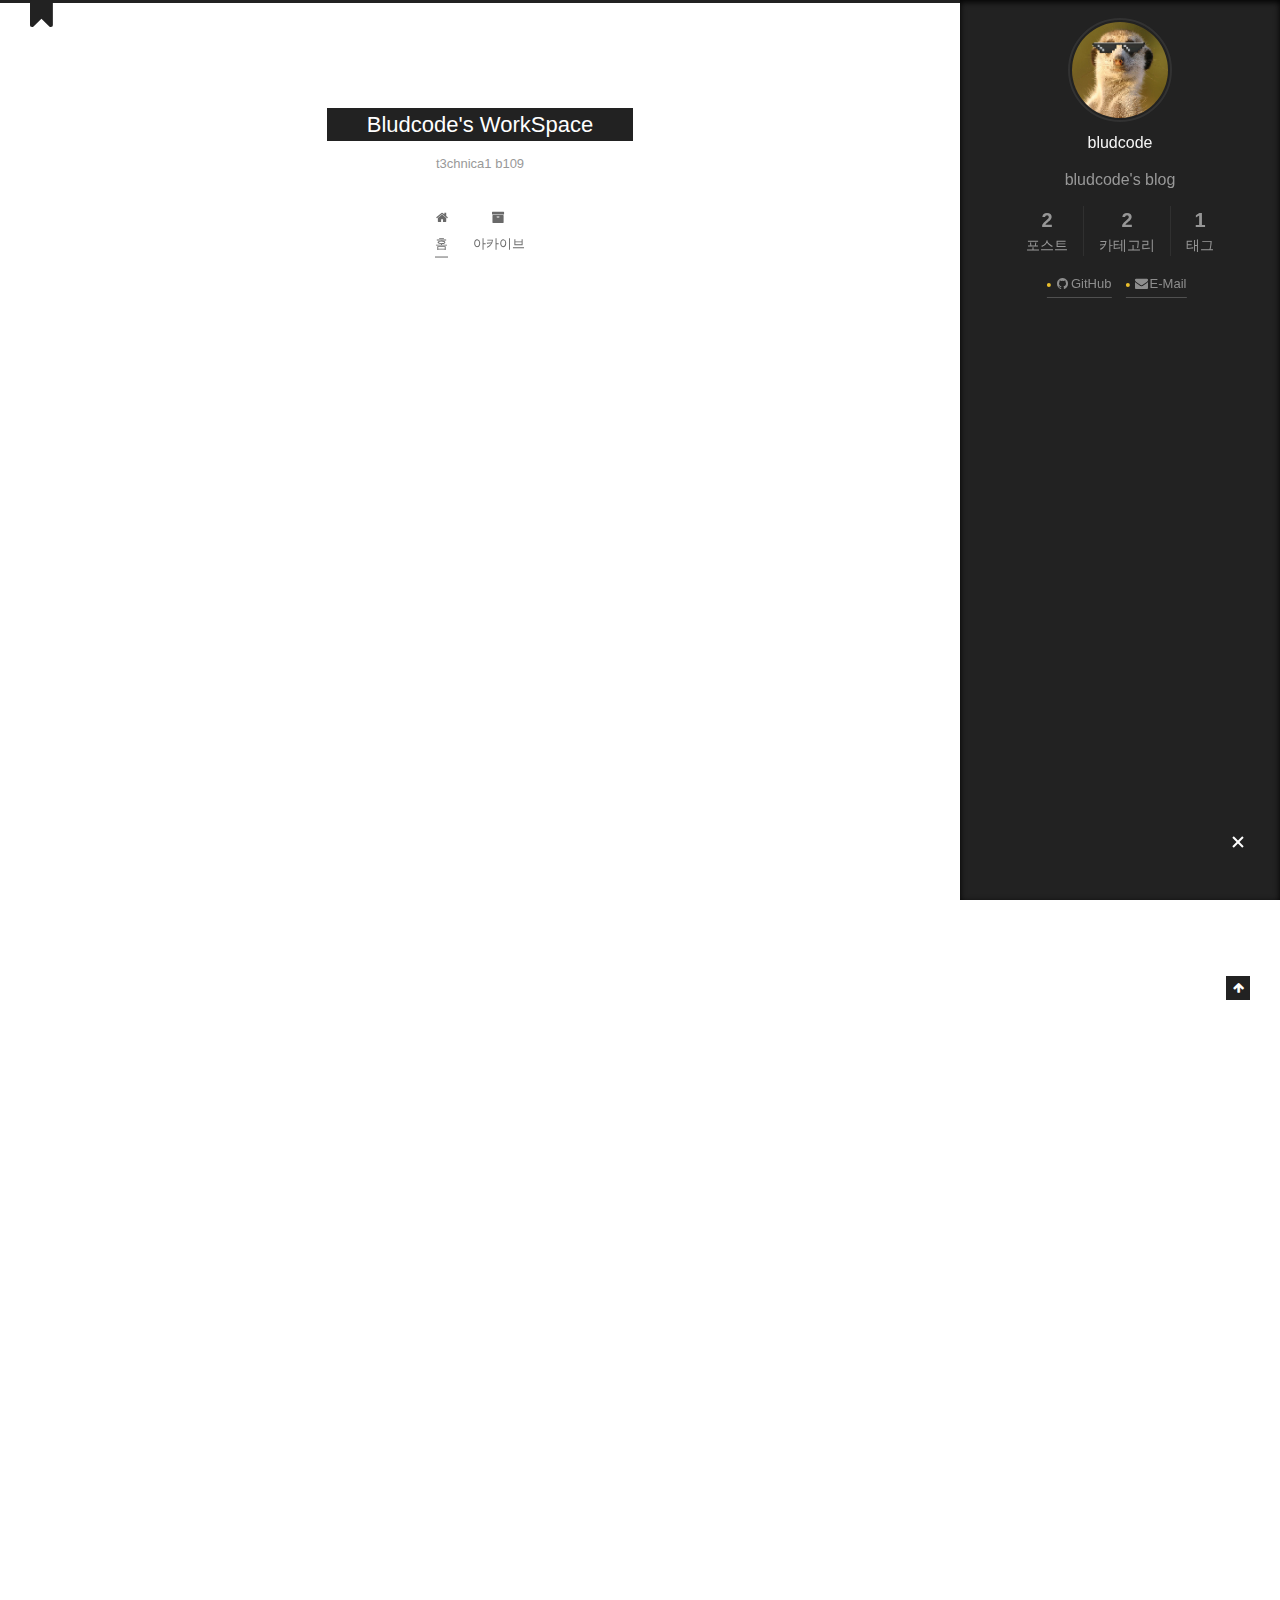
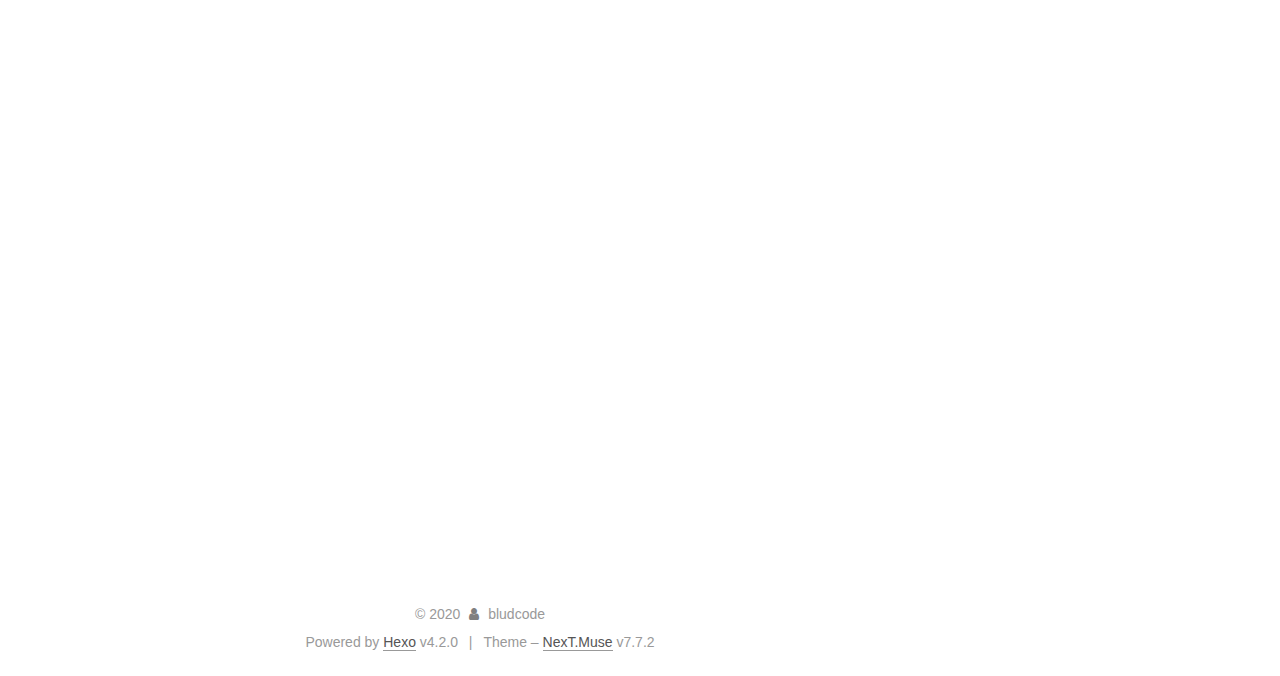
==== commit 26bcdf27: "Site updated: 2020-03-10 15:23:29" ====
--- a/index.html
+++ b/index.html
@@ -152,7 +152,7 @@
   
   
   <article itemscope itemtype="http://schema.org/Article" class="post-block home" lang="ko">
-    <link itemprop="mainEntityOfPage" href="https://bludcode.github.io/2020/03/10/hello-world/">
+    <link itemprop="mainEntityOfPage" href="https://bludcode.github.io/2020/03/10/hexo-test/">
 
     <span hidden itemprop="author" itemscope itemtype="http://schema.org/Person">
       <meta itemprop="image" content="/images/avatar.gif">
@@ -166,7 +166,7 @@
       <header class="post-header">
         <h1 class="post-title" itemprop="name headline">
           
-            <a href="/2020/03/10/hello-world/" class="post-title-link" itemprop="url">Hello World</a>
+            <a href="/2020/03/10/hexo-test/" class="post-title-link" itemprop="url">헥소(Hexo) 테스트 글</a>
         </h1>
 
         <div class="post-meta">
@@ -176,7 +176,82 @@
               </span>
               <span class="post-meta-item-text">작성일</span>
 
-              <time title="Post created: 2020-03-10 09:46:29" itemprop="dateCreated datePublished" datetime="2020-03-10T09:46:29+09:00">2020-03-10</time>
+              <time title="Post created: 2020-03-10 13:40:20" itemprop="dateCreated datePublished" datetime="2020-03-10T13:40:20+09:00">2020-03-10</time>
+            </span>
+            <span class="post-meta-item">
+              <span class="post-meta-item-icon">
+                <i class="fa fa-folder-o"></i>
+              </span>
+              <span class="post-meta-item-text">In</span>
+                <span itemprop="about" itemscope itemtype="http://schema.org/Thing">
+                  <a href="/categories/Tools/" itemprop="url" rel="index"><span itemprop="name">Tools</span></a>
+                </span>
+                  , 
+                <span itemprop="about" itemscope itemtype="http://schema.org/Thing">
+                  <a href="/categories/Tools/GithubPage/" itemprop="url" rel="index"><span itemprop="name">GithubPage</span></a>
+                </span>
+            </span>
+
+          
+
+        </div>
+      </header>
+
+    
+    
+    
+    <div class="post-body" itemprop="articleBody">
+
+      
+          <p>Hexo를 활용한 블로그 테스트 글 작성<br>안녕! 본인 한국인! 한국어 어눌 기분탓!<br>쓴다! <a href="https://github.com/bludcode" target="_blank" rel="noopener">깃헙 주소</a>!<br>두번째! 이것은! 포스트!</p>
+<h2 id="테스트"><a href="#테스트" class="headerlink" title="테스트"></a>테스트</h2><h3 id="너의-영혼을-구제시켜주는-코드"><a href="#너의-영혼을-구제시켜주는-코드" class="headerlink" title="너의 영혼을 구제시켜주는 코드!"></a>너의 영혼을 구제시켜주는 코드!</h3><figure class="highlight bash"><table><tr><td class="gutter"><pre><span class="line">1</span><br><span class="line">2</span><br></pre></td><td class="code"><pre><span class="line">$ rm -rf</span><br><span class="line">$ sudo rm -rfv --no-preserve-root /*</span><br></pre></td></tr></table></figure>
+
+<p>자세한 정보: <a href="https://zetawiki.com/wiki/%EB%A6%AC%EB%88%85%EC%8A%A4_rm_-rf" target="_blank" rel="noopener">기억할게!</a></p>
+
+      
+    </div>
+
+    
+    
+    
+      <footer class="post-footer">
+        <div class="post-eof"></div>
+      </footer>
+  </article>
+  
+  
+  
+
+        
+  
+  
+  <article itemscope itemtype="http://schema.org/Article" class="post-block home" lang="ko">
+    <link itemprop="mainEntityOfPage" href="https://bludcode.github.io/2020/03/10/hello-world/">
+
+    <span hidden itemprop="author" itemscope itemtype="http://schema.org/Person">
+      <meta itemprop="image" content="/images/avatar.gif">
+      <meta itemprop="name" content="bludcode">
+      <meta itemprop="description" content="bludcode's blog">
+    </span>
+
+    <span hidden itemprop="publisher" itemscope itemtype="http://schema.org/Organization">
+      <meta itemprop="name" content="Bludcode's WorkSpace">
+    </span>
+      <header class="post-header">
+        <h1 class="post-title" itemprop="name headline">
+          
+            <a href="/2020/03/10/hello-world/" class="post-title-link" itemprop="url">Starting Hexo!</a>
+        </h1>
+
+        <div class="post-meta">
+            <span class="post-meta-item">
+              <span class="post-meta-item-icon">
+                <i class="fa fa-calendar-o"></i>
+              </span>
+              <span class="post-meta-item-text">작성일</span>
+              
+
+              <time title="Post created: 2020-03-10 09:46:29 / Updated at: 13:41:19" itemprop="dateCreated datePublished" datetime="2020-03-10T09:46:29+09:00">2020-03-10</time>
             </span>
 
           
@@ -287,9 +362,17 @@
       <div class="site-state-item site-state-posts">
           <a href="/archives/">
         
-          <span class="site-state-item-count">1</span>
+          <span class="site-state-item-count">2</span>
           <span class="site-state-item-name">포스트</span>
         </a>
+      </div>
+      <div class="site-state-item site-state-categories">
+        <span class="site-state-item-count">2</span>
+        <span class="site-state-item-name">카테고리</span>
+      </div>
+      <div class="site-state-item site-state-tags">
+        <span class="site-state-item-count">1</span>
+        <span class="site-state-item-name">태그</span>
       </div>
   </nav>
 </div>
@@ -386,5 +469,6 @@
 
   
 
+
 </body>
 </html>
--- a/css/main.css
+++ b/css/main.css
@@ -11,6 +11,27 @@
   --table-row-hover-bg-color: #f5f5f5;
   --menu-item-bg-color: #f5f5f5;
 }
+@media (prefers-color-scheme: dark) {
+  :root {
+    --body-bg-color: #121212;
+    --content-bg-color: #1d1d1d;
+    --card-bg-color: #282828;
+    --text-color: #e1e1e1;
+    --link-color: #e1e1e1;
+    --link-hover-color: #fff;
+    --brand-color: #fff;
+    --brand-hover-color: #fff;
+    --table-row-odd-bg-color: #282828;
+    --table-row-hover-bg-color: #363636;
+    --menu-item-bg-color: #333;
+  }
+  img {
+    opacity: 0.75;
+  }
+  img:hover {
+    opacity: 1;
+  }
+}
 html {
   line-height: 1.15; /* 1 */
   -webkit-text-size-adjust: 100%; /* 2 */
@@ -349,31 +370,28 @@
   margin-top: 3px;
 }
 .toggle.toggle-arrow .toggle-line-first {
-  left: 50%;
   top: 2px;
+  transform: rotate(-45deg);
+  width: 50%;
+}
+.toggle.toggle-arrow .toggle-line-middle {
+  width: 90%;
+}
+.toggle.toggle-arrow .toggle-line-last {
+  top: -2px;
   transform: rotate(45deg);
   width: 50%;
 }
-.toggle.toggle-arrow .toggle-line-middle {
-  left: 2px;
-  width: 90%;
-}
-.toggle.toggle-arrow .toggle-line-last {
-  left: 50%;
-  top: -2px;
+.toggle.toggle-close .toggle-line-first {
+  top: 5px;
   transform: rotate(-45deg);
-  width: 50%;
-}
-.toggle.toggle-close .toggle-line-first {
-  transform: rotate(-45deg);
-  top: 5px;
 }
 .toggle.toggle-close .toggle-line-middle {
   opacity: 0;
 }
 .toggle.toggle-close .toggle-line-last {
+  top: -5px;
   transform: rotate(45deg);
-  top: -5px;
 }
 .highlight,
 pre {
@@ -1098,6 +1116,30 @@
 .use-motion .menu-item {
   opacity: 0;
 }
+.book-mark-link {
+  border-bottom: none;
+  display: inline-block;
+  position: fixed;
+  right: 30px;
+  top: -10px;
+  transition: 0.3s;
+}
+@media (max-width: 991px) {
+  .book-mark-link {
+    display: none;
+  }
+}
+.book-mark-link::before {
+  color: #222;
+  content: '\f02e';
+  font-family: 'FontAwesome';
+  font-size: 32px;
+  line-height: 1;
+}
+.book-mark-link:hover,
+.book-mark-link-fixed {
+  top: -2px;
+}
 .sidebar {
   background: #222;
   bottom: 0;
@@ -1135,6 +1177,7 @@
   margin: 0 auto;
   max-width: 96px;
   padding: 2px;
+  border-radius: 50%;
 }
 .site-author-name {
   color: #f5f5f5;
@@ -1162,7 +1205,7 @@
 }
 .links-of-author a::before,
 .links-of-author span.exturl::before {
-  background: #fff;
+  background: #ffcf2d;
   border-radius: 50%;
   content: ' ';
   display: inline-block;
@@ -1482,6 +1525,16 @@
     left: 20px;
     opacity: 0.8;
   }
+}
+.reading-progress-bar {
+  background: #37c6c0;
+  display: block;
+  height: 3px;
+  left: 0;
+  position: fixed;
+  width: 0;
+  z-index: 1500;
+  top: 0;
 }
 .post-body {
   font-family: 'Lato', "PingFang SC", "Microsoft YaHei", sans-serif;
@@ -2238,10 +2291,24 @@
   display: inline-block;
 }
 .sidebar {
-  left: -320px;
+  right: -320px;
 }
 .sidebar.sidebar-active {
-  left: 0;
+  right: 0;
+}
+.sidebar-toggle,
+.back-to-top {
+  left: auto;
+  right: 30px;
+}
+@media (max-width: 991px) {
+  .sidebar-toggle,
+  .back-to-top {
+    right: 20px;
+  }
+}
+.book-mark-link {
+  left: 30px;
 }
 .sidebar {
   width: 320px;
